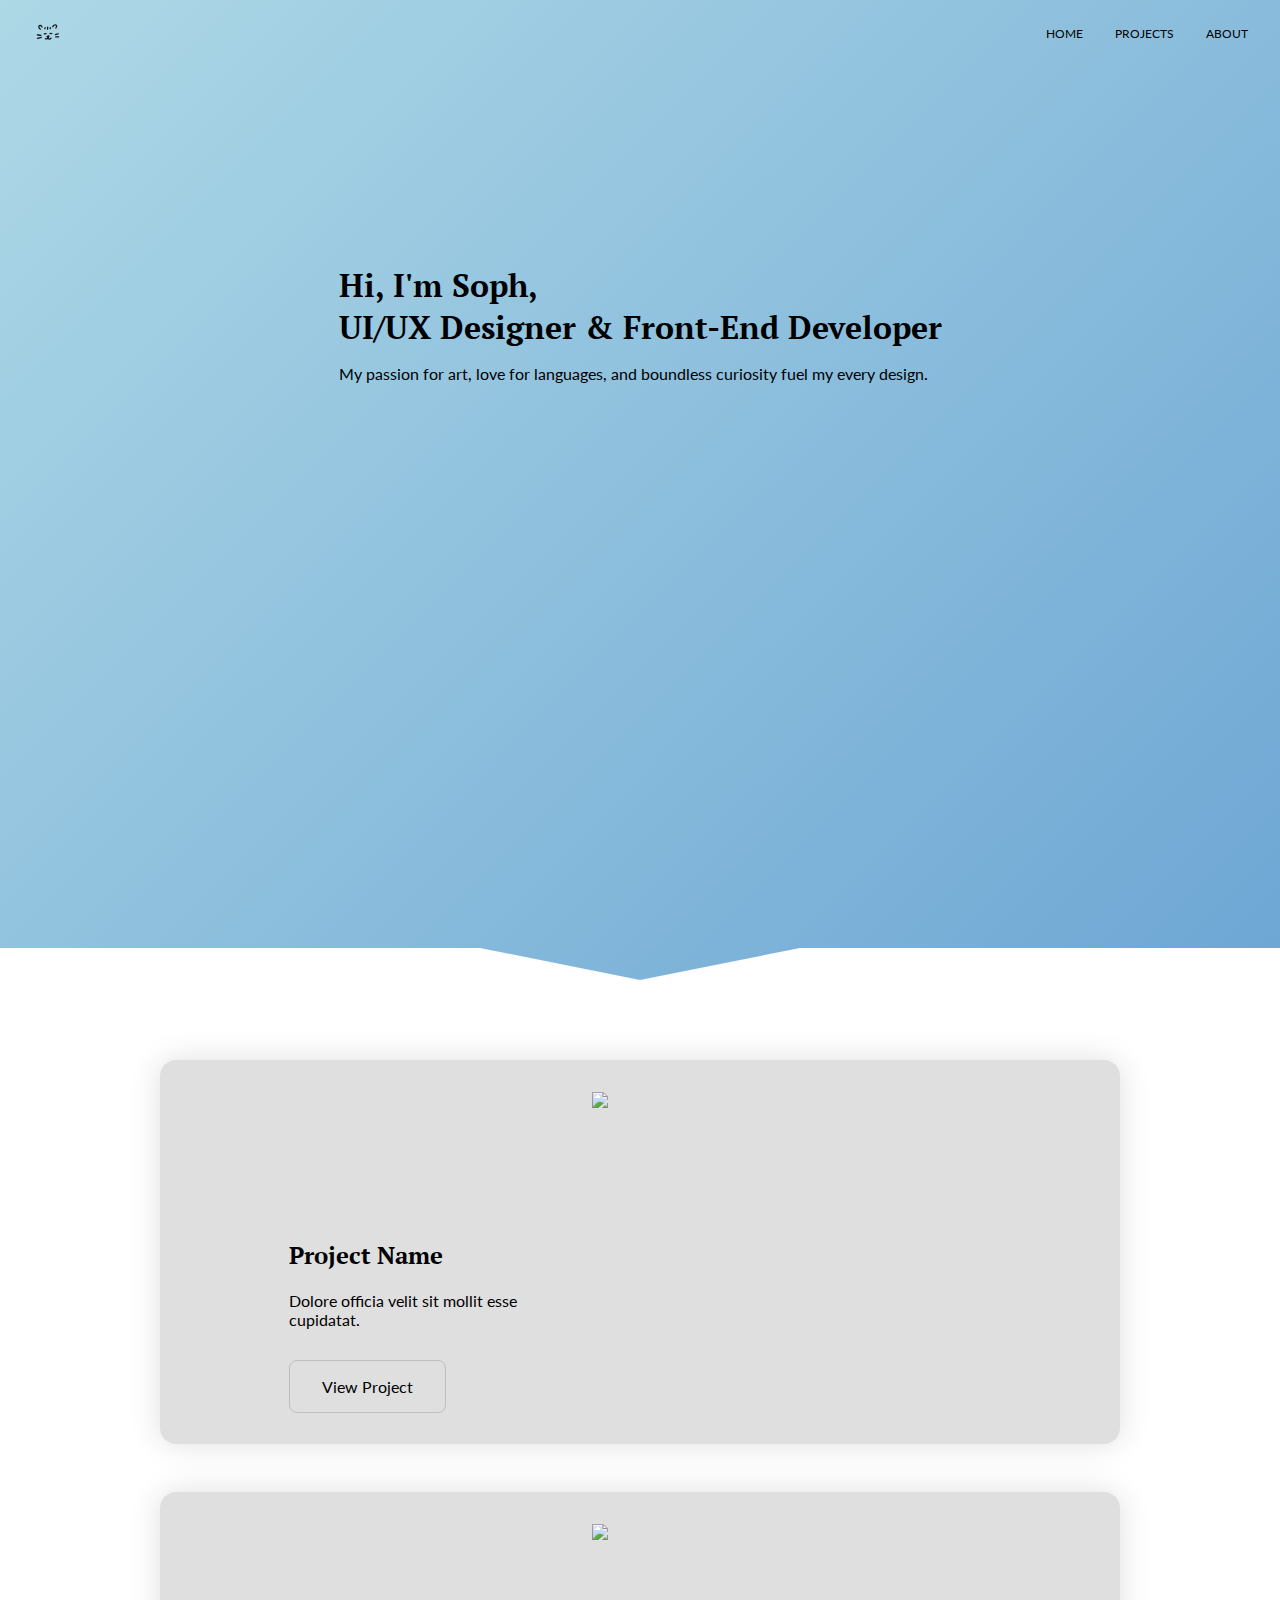
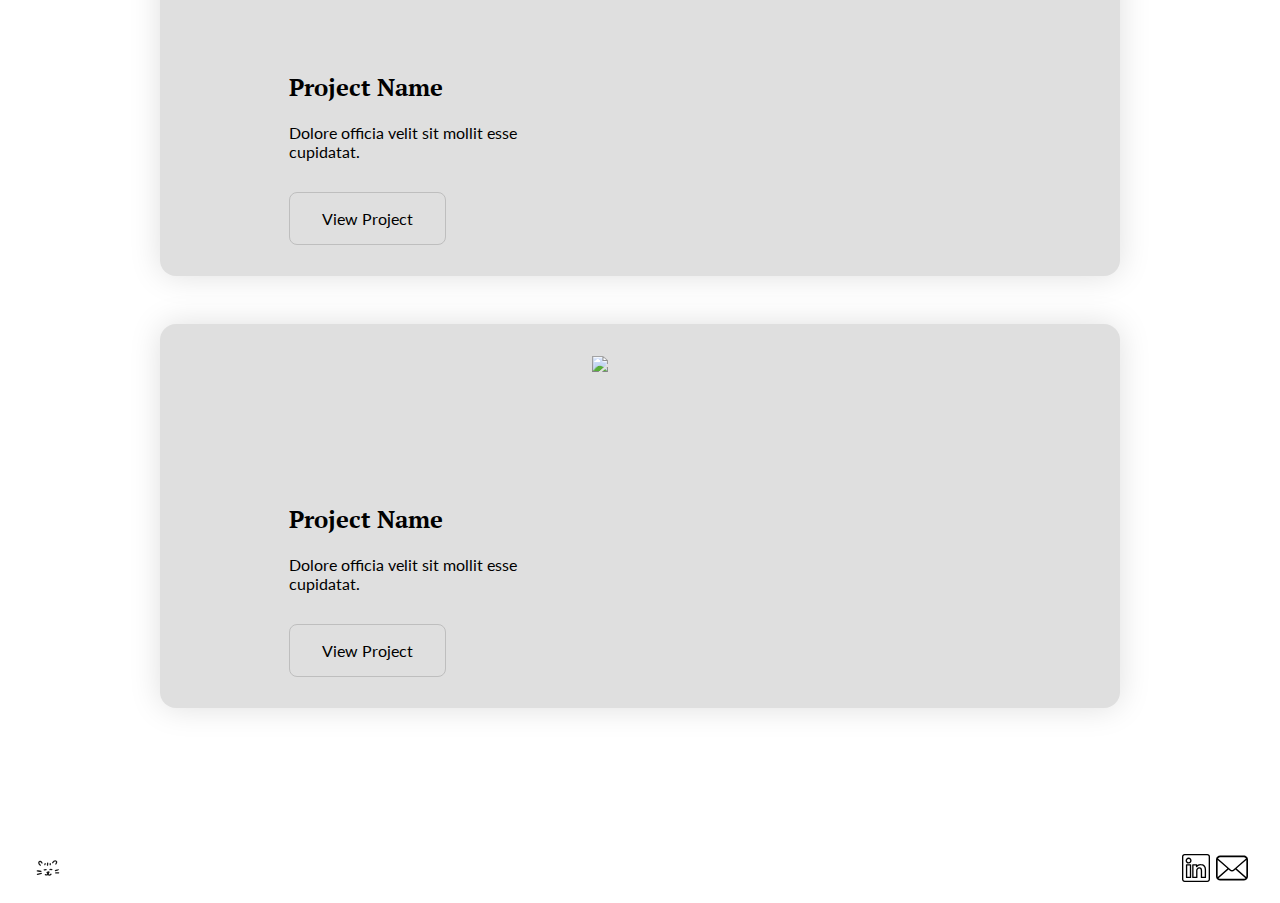
==== index.html @ 736d221d "added animated hero to home page, style changes" ====
<!DOCTYPE html>
<html>
  <head>
    <meta charset="utf-8">
    <meta http-equiv="X-UA-Compatible" content="IE=edge">
    <title>Soph Ho - UI/UX Designer | Front-End Developer</title>
    <meta name="description" content="">
    <meta name="viewport" content="width=device-width, initial-scale=1">
    <link rel="stylesheet" href="./style.css">
    <link
      rel="preload"
      href="https://source.unsplash.com/random/500x500"
      as="image"
      media="(max-width: 600px)" />
    <script src="script.js" async defer></script>

  </head>
  <body>
    <div id="hero">
      <div class="cloud-container">
        <img class='cloud big wave-1 top' src="images/cloud1.svg" />
        <img class='cloud med wave-1 center' src="images/cloud2.svg" />
        <img class='cloud small wave-1 bottom slow' src="images/cloud3.svg" />
        <img class='cloud small wave-1 b-bottom fast' src="images/cloud3.svg" />

        <img class='cloud med wave-2 bottom' src="images/cloud2.svg" />

        <img class='cloud med wave-3 center' src="images/cloud1.svg" />
        <img class='cloud small wave-3 center fast' src="images/cloud2.svg" />
        <img class='cloud big wave-3 center' src="images/cloud2.svg" />
        <img class='cloud med wave-3 b-bottom' src="images/cloud2.svg" />

        <img class='cloud small wave-4 bottom' src="images/cloud3.svg" />
        <img class='cloud big wave-4 center fast' src="images/cloud1.svg" />
        <img class='cloud med wave-4 bottom' src="images/cloud2.svg" />

        <img class='cloud small wave-5 center' src="images/cloud2.svg" />
        <img class='cloud med wave-5 bottom slow' src="images/cloud3.svg" />

        <img class='cloud med wave-6 center' src="images/cloud2.svg" />
        <img class='cloud small wave-6 bottom' src="images/cloud3.svg" />
        <img class='cloud small wave-6 b-bottom slow' src="images/cloud3.svg" />

        <img class='cloud med wave-7 bottom' src="images/cloud2.svg" />
      </div>
      

      <nav class="nav-bar home-page">
        <a href="index.html">
          <img class="icon" src="images/cat-satisfied-svgrepo-com.svg"/>
        </a>
        <div>
          <a href="index.html">Home</a>
          <a href="projects.html">Projects</a>
          <a href="about.html">About</a>
        </div>
      </nav>
      
      <div class="container">
        <div class="introduction slide-in-blurred-top">
          <h1>Hi, I'm Soph,<br/>UI/UX Designer & Front-End Developer</h1>
          <p>My passion for art, love for languages, and boundless curiosity fuel my every design.</p>
        </div>
      </div>
     
    </div>

    <div class="content">
      <div class="project-section">
        <div class="project-card tilt-in-top-1">
          <div class="content">
            <div class="description">
              <h2>Project Name</h2>
              <p>Dolore officia velit sit mollit esse cupidatat.</p>
              <a href="projects/project-template.html">View Project</a>
            </div>
            <div>
              <div class="image-container">
                <img src="https://source.unsplash.com/random/500x300">
              </div>
            </div>
          </div> 
        </div>

        <div class="project-card tilt-in-top-1">
          <div class="content">
            <div class="description">
              <h2>Project Name</h2>
              <p>Dolore officia velit sit mollit esse cupidatat.</p>
              <a href="projects/project-template.html">View Project</a>
            </div>
            <div>
              <div class="image-container">
                <img src="https://source.unsplash.com/random/500x300">
              </div>
            </div>
          </div> 
        </div>

        <div class="project-card tilt-in-top-1">
          <div class="content">
            <div class="description">
              <h2>Project Name</h2>
              <p>Dolore officia velit sit mollit esse cupidatat.</p>
              <a href="projects/project-template.html">View Project</a>
            </div>
            <div>
              <div class="image-container">
                <img src="https://source.unsplash.com/random/500x300">
              </div>
            </div>
          </div> 
        </div>
        
      </div>  
    </div>

    <footer>
      <a href="#">
        <img class="icon" src="images/cat-satisfied-svgrepo-com.svg"/>
      </a>
      <div>
        <a href="#">
          <img src="images/linkedin-outline-svgrepo-com.svg"/>
        </a>
        <a href="#">
          <img src="images/email-9-svgrepo-com.svg"/>
        </a>   
      </div>
    </footer>
    
  </body>
</html>
---- style.css ----
/* import */
@import url('https://fonts.googleapis.com/css2?family=Lato:ital,wght@0,300;0,400;0,700;1,300;1,400;1,700&family=PT+Serif:wght@700&display=swap');

/* general page style */
:root {
  --test-card-color: #dfdfdf;
  --test-button-color: #cecece;
  --test-button-hover-color: #bebebe;
  overflow-x: hidden;
}

* {
  box-sizing: border-box;
  font-family: 'Lato', sans-serif;
}

body {
  padding: 0rem;
  margin: 0rem;
}

h1, h2, h3 {
  font-family: 'PT Serif', serif;
}

.nav-bar, footer {
  display: flex;
  justify-content: space-between;
  padding: 1rem 2rem;
  width: 100%;
}

.nav-bar a {
  text-decoration: none;
  color: black;
  transition: all ease-out 250ms;
  font-size: 0.75rem;
  text-transform: uppercase;
  align-items: center;
  position: relative;
}

.nav-bar > div > a::before, .nav-bar > div > a::after {
  position: absolute;
  content: "";
  width: 0%;
  height: 0%;
  transition: 0.3s ease;
}

.nav-bar > div > a::before {
  top: -0.5rem;
  left: -0.5rem;
  border-top: 1px solid transparent;
  border-left: 1px solid transparent;
}

.nav-bar > div > a::after {
  right: -0.5rem;
  bottom: -0.5rem;
  border-bottom: 1px solid transparent;
  border-right: 1px solid transparent;
}

.nav-bar > div > a:hover::before, .nav-bar > div > a:hover::after {
  width: 0.5rem;
  height: 0.5rem;
  border-color: #000;
}

.nav-bar > div {
  display: flex;
  gap: 2rem;
  align-items: center;
}

.icon {
  height: 2rem;
  width: 2rem;
}

footer img {
  max-width: 2rem;
  max-height: 2rem;
}

footer a {
  text-decoration: none;
}

.content {
  max-width: 64rem;
  margin: auto;
  padding: 2rem;
  position: relative;
}

button {
  background-image: linear-gradient(to right, black, white, black, white);
  background-size: 400% 100%;
  font-size: 2rem;
  cursor: pointer;
  transition: all 500ms;
  border-radius: 0.5rem;
  border: none;
  padding: 1rem 2rem;
  color: black;
  transition: 0.3s;
  position: relative;
  z-index: 1;
  color: white;
}

button:hover {
  background-position: right;
}

/* home page style */
.introduction {
  /* align-self: flex-end; */
  margin: 6rem 4rem;
}

.introduction h1 {
  margin-bottom: 0rem;
  font-size: 2rem;
}

.introduction p {
  margin-bottom: 3rem;
}

#hero {
  background: linear-gradient(-45deg, lightblue, rgb(105, 163, 211), lightblue);
  background-size: 300% 100%;
  height: calc(100vh + 5rem);
  width: 100vw;
  animation-duration: 15s;
  animation-name: sky-anim;
  animation-timing-function: ease;
  animation-iteration-count: infinite;
  clip-path: polygon(0 0, 100% 0, 100% calc(100vh + 3rem), calc(50vw + 10rem) calc(100vh + 3rem), 50vw 100%, calc(50vw - 10rem) calc(100vh + 3rem), 0 calc(100vh + 3rem));
  box-shadow: 0rem 0rem 2rem rgba(0, 0, 0, 0.3);
  overflow: clip;
  display: flex;
  gap: 3rem;
  flex-direction: column;
  flex-grow: 0;
  max-width:100%;
}

@keyframes sky-anim {
  0% {
		background-position: 0% 50%;
	}
	50% {
		background-position: 100% 50%;
	}
	100% {
		background-position: 0% 50%;
	}
}

.cloud {
  z-index: -1;
  animation-name: cloud-anim;
  position: absolute;
  animation-duration: 16s;
  animation-timing-function: linear;
  animation-fill-mode: forwards;
  animation-iteration-count: infinite;
  left: 100%;
  filter: opacity(0.75);
}

.cloud.small {
  height: 0.5rem;
  width: 5rem;
}
.cloud.big {
  height: 6rem;
  width: 12rem;
}
.cloud.med {
  height: 4rem;
  width: 4rem;
}
.cloud.wave-1 {
  animation-delay: 0ms;
}
.cloud.wave-2 {
  animation-delay: 30ms;
}
.cloud.wave-3 {
  animation-delay: 500ms;
}
.cloud.wave-4 {
  animation-delay: 3s;
}
.cloud.wave-5 {
  animation-delay: 4s;
}
.cloud.wave-6 {
  animation-delay: 12s;
}
.cloud.wave-7 {
  animation-delay: 14s;
}
.cloud.top {
  top: calc(50vh - 4rem);
}
.cloud.center {
  top: calc(50vh - 3rem);
}
.cloud.bottom {
  bottom: 75vh;
}
.cloud.b-bottom {
  bottom: 30vh;
}
.cloud.fast {
  animation-duration: 12s;
}
.cloud.slow {
  animation-duration: 20s;
  filter: opacity(0.5);
}

@keyframes cloud-anim {
  100% {
    left: -100%;
  }
}

.cloud-container {
  width: 100vw;
  overflow: clip;
  position: absolute;
  top: 0rem; 
  left: 0rem;
  height: 100%;
}

#hero .container {
  display: flex;
  margin: 2rem auto;
  max-width: 56rem;
}

.plane {
  animation-duration: 0.5s;
  animation-name: plane-anim;
  animation-direction: reverse;
  animation-fill-mode: backwards;
  animation-timing-function: ease;
  transform: scale(1);
  opacity: 1;
}

@keyframes plane-anim {
  0% {
    transform: scale(1);
    opacity: 1;
  }
  1% {
    transform: scale(1);
    opacity: 1;
  }
  10% {
    transform: translateY(3rem) scale(0.5);
  }
  100% {
    left: 0rem; 
    top: 0rem;
    transform: scale(0);
    opacity: 1;
  }
}

.content.home-page {
  position: relative; 
  display: block;
  top: 100vh;
}

@media screen and (max-width: 20rem) {
  .introduction {
    margin: 3rem 1rem;
  }
  .nav-bar, footer {
    margin: 0rem 1rem;
  }
}

/* projects page style */
.project-section, .art-section {
  margin: 3rem 0rem 6rem 0rem;
}

/* .project-section.home-page {
  position: relative;
  top: 100vh;
} */

.project-card {
  border-radius: 1rem;
  background-color: var(--test-card-color);
  display: flex;
  margin-bottom: 3rem;
  box-shadow: 0rem 0rem 2rem var(--test-card-color);
  z-index: 1;
  position: relative;
}

.project-card:hover {
  box-shadow: 0px 0px 2rem rgba(0, 0, 0, 0.3);
  margin: 0rem -1rem 3rem -1rem;
  transition: all 0.3s ease-in-out;
  background-color: #e5e5e5;
}

.project-card:hover > .content {
  padding: 2rem 2rem 0rem 2rem;
  transition: all 0.3s ease-in-out;
}

.project-card > .content {
  display: inline-flex;
  justify-content: space-between;
  flex-wrap: wrap;
  padding: 2rem 3rem 0rem 3rem;
  max-width: 50rem;
  margin: auto;
  align-items: flex-end;
  align-self: center;
}

.project-card::before, .project-card::after {
  content: "";
  position: absolute;
  width: 0rem;
  height: 0rem;
  z-index: 1;
  transition: 0.5s ease;
}

.project-card::before {
  border-left: 1px solid transparent;
  border-top: 1px solid transparent;
  top: 1rem;
  left: 1rem;
}

.project-card::after {
  border-right: 1px solid transparent;
  border-bottom: 1px solid transparent;
  right: 1rem;
  bottom: 1rem;
}

.project-card:hover::before, .project-card:hover::after {
  width: 3rem;
  height: 3rem;
  border-color: white;
}

@media screen and (max-width: 60rem) {
  .project-card > .content {
    flex-direction: column-reverse;
    align-items: flex-start;
  }

  .project-card:hover > .content {
    padding: 2rem 2rem 0rem 2rem;
    transition: all 0.3s ease-in-out;
  }

  .project-card .image-container {
    width: 100%;
    max-width: none;
  }
}

.project-card .description {
  margin-bottom: 3rem;
  width: 40%;
  min-width: 10rem;
}

.project-card p {
  margin-bottom: 3rem;
}

.project-card a {
  cursor: pointer;
  transition: all 250ms ease-out;
  border-radius: 0.5rem;
  border: 1px solid var(--test-button-hover-color);
  padding: 1rem 2rem;
  text-decoration: none;
  color: black;
  transition: 0.3s;
  position: relative;
  z-index: 1;
}

.project-card a::after {
  content: "";
  width: 0;
  height: 100%;
  background-color: var(--test-button-hover-color);
  border-radius: 0.25rem;
  position: absolute;
  top: 0rem;
  left: 0rem;
  z-index: -1;
  transition: 0.3s;
}

.project-card a:hover::after {
  width: 100%;
}

.project-card .image-container {
  height: 22rem;
  display: flex;
  flex: 0 auto;
  width: 25rem;
}

.project-card img {
  object-fit: cover;
  max-width: 100%;
}

.art-section > .content {
  display: flex;
  padding: 0rem;
  flex-wrap: wrap;
  gap: 1rem;

}

.art-container {
  display: flex;
  max-width: 25rem;
  box-shadow: 0rem 0rem 0.5rem rgba(0, 0, 0, 0.3);
  cursor: pointer;
}

.art-container:hover {
  filter: opacity(0.75); 
  transition: all 0.3s ease-in-out;
}

.art-container img {
  object-fit: cover;
  width: 100%;
}

/* about page style */
.profile {
  display: flex;
  flex-wrap: wrap;
  margin-bottom: 4rem;
  justify-content: space-between;
}

.profile > .description {
  max-width: 32rem;
  min-width: 18rem;
  margin-bottom: 3rem;
  margin-right: 1rem;
  flex: 1 1 6rem;
}

.profile .image-container {
  display: flex;
  max-width: 25rem;
  width: 18rem;
  height: 25rem;
  background: var(--test-button-color);
}

.profile img {
  width: 100%;
  object-fit: cover;
}

.technical {
  display: grid;
  grid-template-columns: repeat(3, 1fr);
  padding: 0rem;
  width: 100%;
  grid-gap: 2rem;
}

.personal-background {
  margin-bottom: 4rem;
  display: grid;
  grid-auto-flow: column;
  width: 100%;
  place-content: center;
  height: max-content;
  min-height: 3rem;
}

.personal-background .container {
  filter: drop-shadow(0 0 1rem rgba(0, 0, 0, 0.2));
  gap: 1rem;
  display: flex;
  height: 100%;
}

.personal-background .arrow {
  background: var(--test-button-color);
  padding: 1rem 2rem;
  clip-path: polygon(0 0, calc(100% - 1rem) 0, 100% 50%, calc(100% - 1rem) 100%, 0 100%);
  margin: auto;
  flex-grow: 1;
  height: 100%;
  display: flex;
  align-items: center;
  gap: 0.5rem;
}

.technical > * {
  border-radius: 1rem;
  border: 1px solid var(--test-card-color);
  padding: 2rem;
}

.technical ul {
  list-style-type: none;
  padding: 0rem;
}

@media screen and (max-width: 52rem) {
  .profile .image-container {
    margin: auto;
    width: 32rem;
  }

  .technical {
    grid-template-columns: repeat(2, 1fr);
  }

  .personal-background .arrow {
    padding: 0.5rem 1rem;
  }
}



/* project detail page style */
.project-block {
  border-radius: 0.5rem;
  background-color: var(--test-card-color);
  display: flex;
  margin: 2rem -2rem 3rem -2rem;
  box-shadow: 0rem 0rem 2rem var(--test-card-color);
  justify-content: center;
}

.project-summary {
  display: flex;
  flex-wrap: wrap;
  flex-direction: row;
  justify-content: space-between;
}

.project-summary > p {
  max-width: 32rem;
  min-width: 12rem;
}

.project-summary > div {
  max-width: 18rem;
}

/* animations */
/* ----------------------------------------------
 * Generated by Animista on 2023-1-16 1:18:41
 * Licensed under FreeBSD License.
 * See http://animista.net/license for more info. 
 * w: http://animista.net, t: @cssanimista
 * ---------------------------------------------- */

/**
 * ----------------------------------------
 * animation tilt-in-top-1
 * ----------------------------------------
 */
 .tilt-in-top-1 {
	-webkit-animation: tilt-in-top-1 0.6s cubic-bezier(0.250, 0.460, 0.450, 0.940) both;
	        animation: tilt-in-top-1 0.6s cubic-bezier(0.250, 0.460, 0.450, 0.940) both;
}
 @-webkit-keyframes tilt-in-top-1 {
  0% {
    -webkit-transform: rotateY(30deg) translateY(-300px) skewY(-30deg);
            transform: rotateY(30deg) translateY(-300px) skewY(-30deg);
    opacity: 0;
  }
  100% {
    -webkit-transform: rotateY(0deg) translateY(0) skewY(0deg);
            transform: rotateY(0deg) translateY(0) skewY(0deg);
    opacity: 1;
  }
}
@keyframes tilt-in-top-1 {
  0% {
    -webkit-transform: rotateY(30deg) translateY(-300px) skewY(-30deg);
            transform: rotateY(30deg) translateY(-300px) skewY(-30deg);
    opacity: 0;
  }
  100% {
    -webkit-transform: rotateY(0deg) translateY(0) skewY(0deg);
            transform: rotateY(0deg) translateY(0) skewY(0deg);
    opacity: 1;
  }
}

.tilt-in-top-1:nth-child(1) {
  animation-delay: 500ms;
}
.tilt-in-top-1:nth-child(2) {
  animation-delay: 1000ms;
}
.tilt-in-top-1:nth-child(3) {
  animation-delay: 1500ms;
}

.technical .tilt-in-top-1:nth-child(1) {
  animation-delay: 1s;
}

.technical .tilt-in-top-1:nth-child(2) {
  animation-delay: 1.5s;
}
.technical .tilt-in-top-1:nth-child(3) {
  animation-delay: 2s;
}

.tilt-in-top-1.project-block {
  animation-delay: 1s;
}
.tilt-in-top-1.project-summary {
  animation-delay: 1.5s;
}
.tilt-in-top-1:nth-child(3).project-section {
  animation-delay: 2.0s;
}
.tilt-in-top-1:nth-child(4).project-section {
  animation-delay: 2.5s;
}
.tilt-in-top-1:nth-child(5).project-section {
  animation-delay: 3.0s;
}
.tilt-in-top-1:nth-child(6).project-section {
  animation-delay: 3.5s;
}
.tilt-in-top-1:nth-child(7).project-section {
  animation-delay: 4.0s;
}
.tilt-in-top-1:nth-child(8).project-section {
  animation-delay: 4.5s;
}

/* ----------------------------------------------
 * Generated by Animista on 2023-1-16 1:31:8
 * Licensed under FreeBSD License.
 * See http://animista.net/license for more info. 
 * w: http://animista.net, t: @cssanimista
 * ---------------------------------------------- */

/**
 * ----------------------------------------
 * animation flip-in-hor-bottom
 * ----------------------------------------
 */ 
 
 .flip-in-hor-bottom {
	-webkit-animation: flip-in-hor-bottom 0.5s cubic-bezier(0.250, 0.460, 0.450, 0.940) both;
	        animation: flip-in-hor-bottom 0.5s cubic-bezier(0.250, 0.460, 0.450, 0.940) both;
}

 @-webkit-keyframes flip-in-hor-bottom {
  0% {
    -webkit-transform: rotateX(80deg);
            transform: rotateX(80deg);
    opacity: 0;
  }
  100% {
    -webkit-transform: rotateX(0);
            transform: rotateX(0);
    opacity: 1;
  }
}
@keyframes flip-in-hor-bottom {
  0% {
    -webkit-transform: rotateX(80deg);
            transform: rotateX(80deg);
    opacity: 0;
  }
  100% {
    -webkit-transform: rotateX(0);
            transform: rotateX(0);
    opacity: 1;
  }
}
.flip-in-hor-bottom:nth-child(1) {
  animation-delay: 0ms;
}
.flip-in-hor-bottom:nth-child(2) {
  animation-delay: 500ms;
}
.flip-in-hor-bottom:nth-child(3) {
  animation-delay: 1000ms;
}
.flip-in-hor-bottom:nth-child(4) {
  animation-delay: 1500ms;
}
.flip-in-hor-bottom:nth-child(5) {
  animation-delay: 2000ms;
}
.flip-in-hor-bottom:nth-child(6) {
  animation-delay: 2500ms;
}
.flip-in-hor-bottom:nth-child(7) {
  animation-delay: 3000ms;
}
.flip-in-hor-bottom:nth-child(8) {
  animation-delay: 3500ms;
}
.flip-in-hor-bottom:nth-child(9) {
  animation-delay: 4000ms;
}

/* ----------------------------------------------
 * Generated by Animista on 2023-1-16 22:54:24
 * Licensed under FreeBSD License.
 * See http://animista.net/license for more info. 
 * w: http://animista.net, t: @cssanimista
 * ---------------------------------------------- */

/**
 * ----------------------------------------
 * animation slide-in-blurred-top
 * ----------------------------------------
 */
 .slide-in-blurred-top {
	-webkit-animation: slide-in-blurred-top 0.6s cubic-bezier(0.230, 1.000, 0.320, 1.000) both;
	        animation: slide-in-blurred-top 0.6s cubic-bezier(0.230, 1.000, 0.320, 1.000) both;
}
 @-webkit-keyframes slide-in-blurred-top {
  0% {
    -webkit-transform: translateY(-1000px) scaleY(2.5) scaleX(0.2);
            transform: translateY(-1000px) scaleY(2.5) scaleX(0.2);
    -webkit-transform-origin: 50% 0%;
            transform-origin: 50% 0%;
    -webkit-filter: blur(40px);
            filter: blur(40px);
    opacity: 0;
  }
  100% {
    -webkit-transform: translateY(0) scaleY(1) scaleX(1);
            transform: translateY(0) scaleY(1) scaleX(1);
    -webkit-transform-origin: 50% 50%;
            transform-origin: 50% 50%;
    -webkit-filter: blur(0);
            filter: blur(0);
    opacity: 1;
  }
}
@keyframes slide-in-blurred-top {
  0% {
    -webkit-transform: translateY(-1000px) scaleY(2.5) scaleX(0.2);
            transform: translateY(-1000px) scaleY(2.5) scaleX(0.2);
    -webkit-transform-origin: 50% 0%;
            transform-origin: 50% 0%;
    -webkit-filter: blur(40px);
            filter: blur(40px);
    opacity: 0;
  }
  100% {
    -webkit-transform: translateY(0) scaleY(1) scaleX(1);
            transform: translateY(0) scaleY(1) scaleX(1);
    -webkit-transform-origin: 50% 50%;
            transform-origin: 50% 50%;
    -webkit-filter: blur(0);
            filter: blur(0);
    opacity: 1;
  }
}

.slide-in-blurred-top:nth-child(1) {
  animation-delay: 0s;
}

.slide-in-blurred-top:nth-child(2) {
  animation-delay: 0.5s;
}
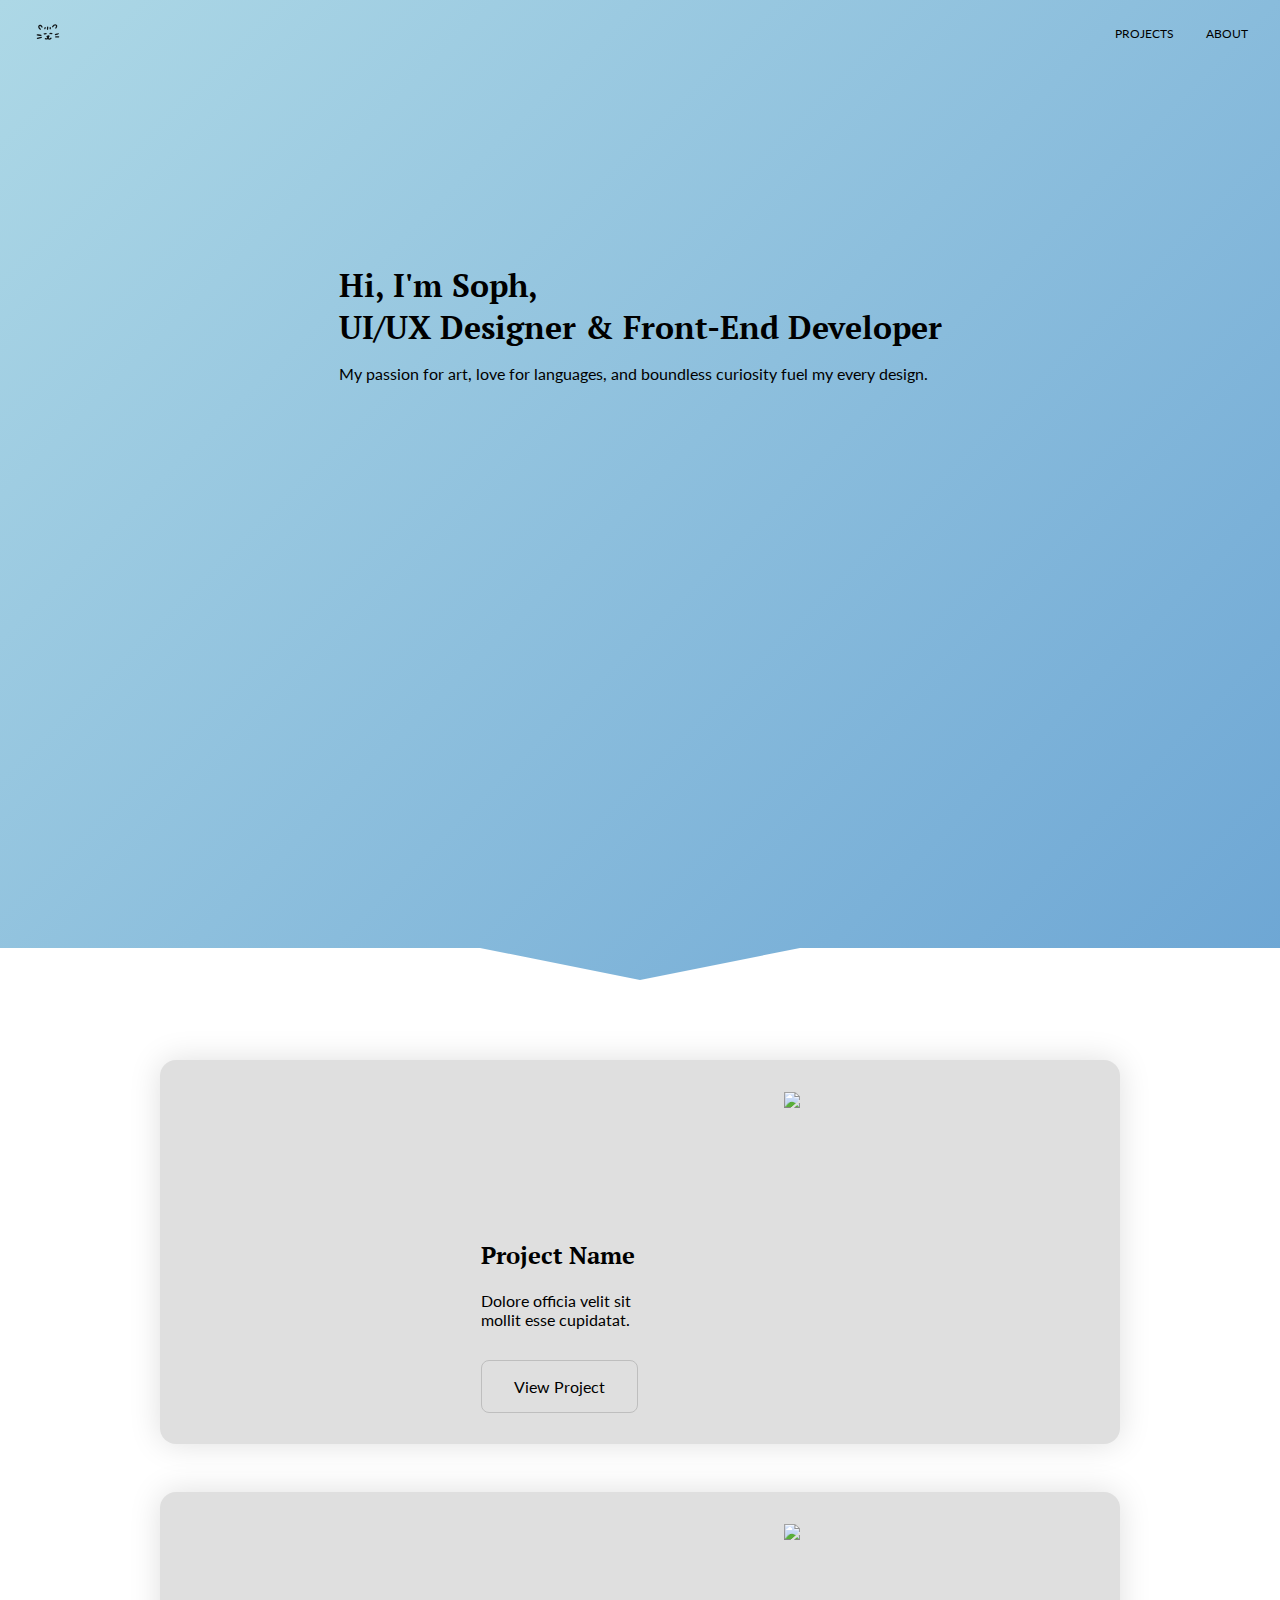
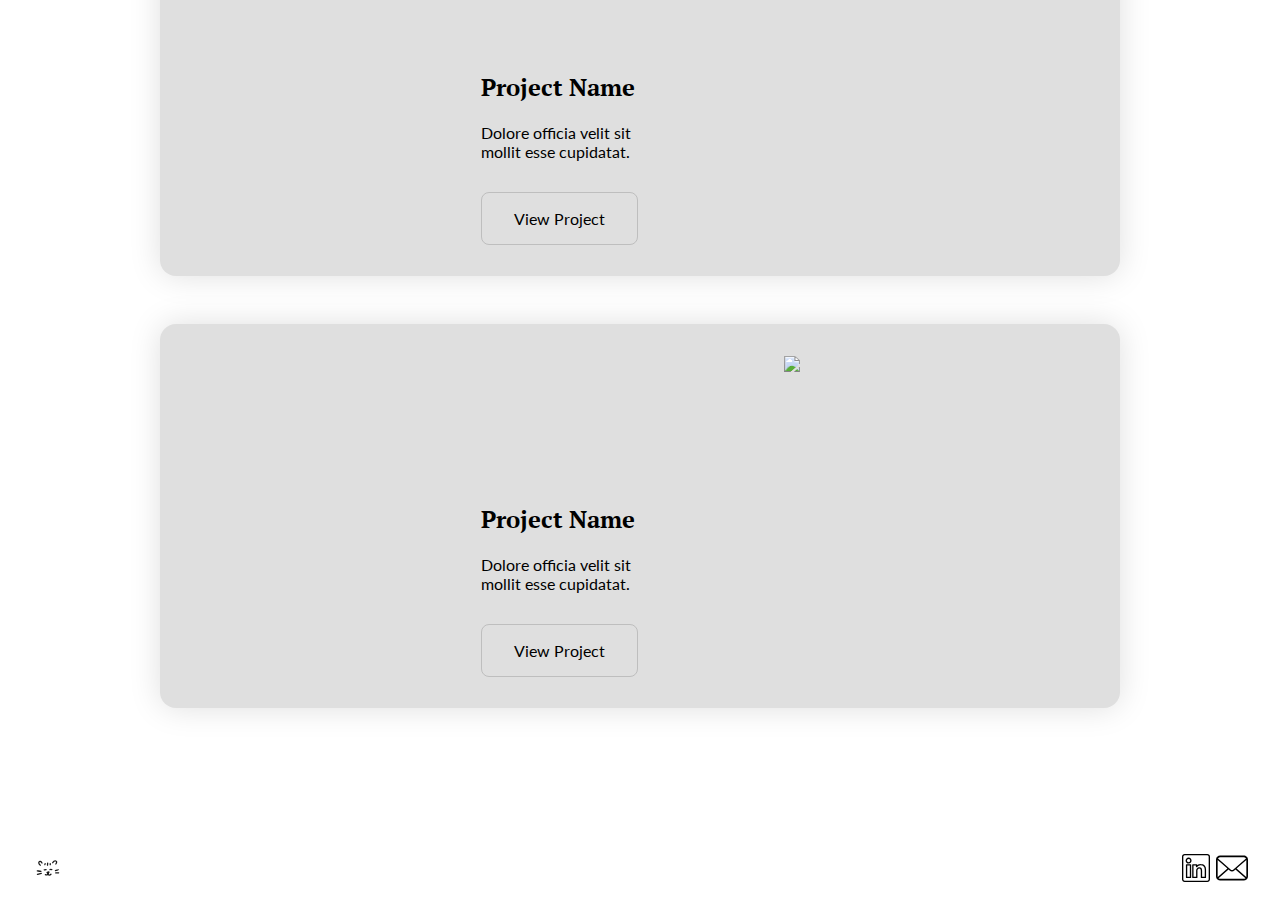
==== commit 222e065b: "fixed responsive layouting style" ====
--- a/index.html
+++ b/index.html
@@ -17,7 +17,7 @@
   </head>
   <body>
     <div id="hero">
-      <div class="cloud-container">
+      <div class="cloud-container" aria-hidden="true">
         <img class='cloud big wave-1 top' src="images/cloud1.svg" />
         <img class='cloud med wave-1 center' src="images/cloud2.svg" />
         <img class='cloud small wave-1 bottom slow' src="images/cloud3.svg" />
@@ -46,11 +46,10 @@
       
 
       <nav class="nav-bar home-page">
-        <a href="index.html">
+        <a href="index.html" aria-label="home">
           <img class="icon" src="images/cat-satisfied-svgrepo-com.svg"/>
         </a>
         <div>
-          <a href="index.html">Home</a>
           <a href="projects.html">Projects</a>
           <a href="about.html">About</a>
         </div>
--- a/style.css
+++ b/style.css
@@ -12,6 +12,10 @@
 * {
   box-sizing: border-box;
   font-family: 'Lato', sans-serif;
+}
+
+br {
+  margin-bottom: 1rem;
 }
 
 body {
@@ -297,11 +301,6 @@
   margin: 3rem 0rem 6rem 0rem;
 }
 
-/* .project-section.home-page {
-  position: relative;
-  top: 100vh;
-} */
-
 .project-card {
   border-radius: 1rem;
   background-color: var(--test-card-color);
@@ -367,7 +366,8 @@
 @media screen and (max-width: 60rem) {
   .project-card > .content {
     flex-direction: column-reverse;
-    align-items: flex-start;
+    align-items: center;
+    justify-content: center;
   }
 
   .project-card:hover > .content {
@@ -375,9 +375,18 @@
     transition: all 0.3s ease-in-out;
   }
 
+  .art-container {
+    width: 30rem;
+  }
+}
+
+@media screen and (max-width: 576px) {
   .project-card .image-container {
     width: 100%;
-    max-width: none;
+  }
+
+  .art-container {
+    width: 40rem;
   }
 }
 
@@ -424,8 +433,8 @@
 .project-card .image-container {
   height: 22rem;
   display: flex;
-  flex: 0 auto;
-  width: 25rem;
+  flex: 1 0 auto;
+  max-width: 25rem;
 }
 
 .project-card img {
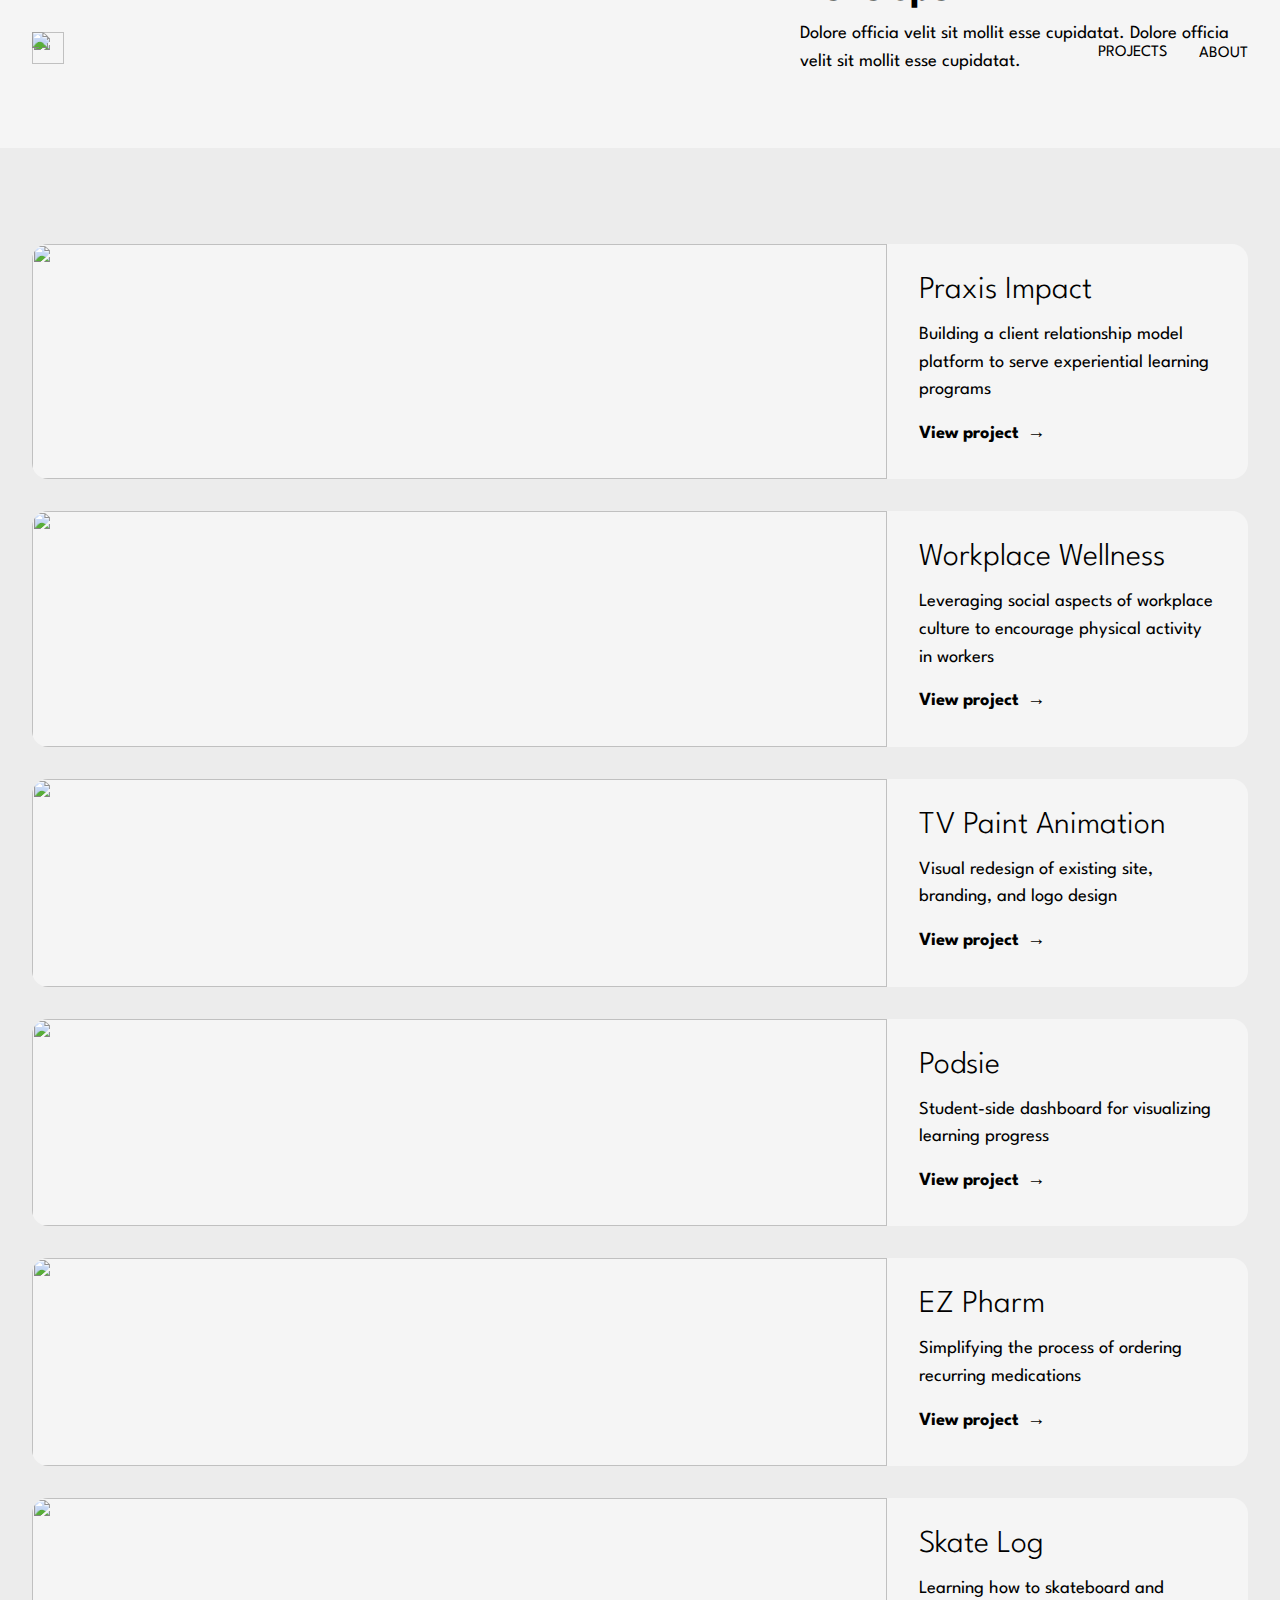
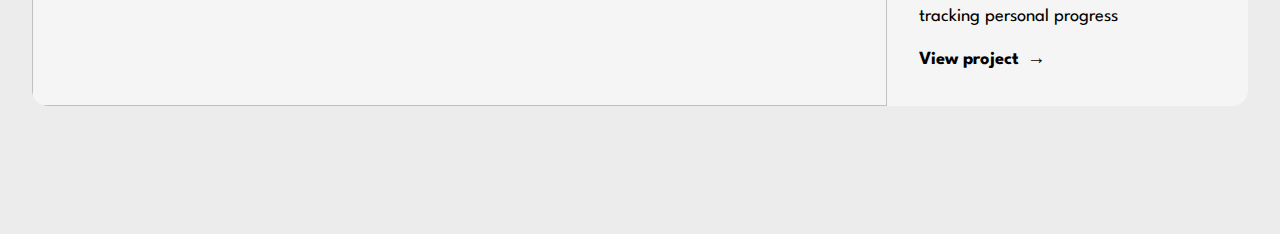
==== commit ee2e8f14: "added text and images" ====
--- a/index.html
+++ b/index.html
@@ -3,130 +3,134 @@
   <head>
     <meta charset="utf-8">
     <meta http-equiv="X-UA-Compatible" content="IE=edge">
-    <title>Soph Ho - UI/UX Designer | Front-End Developer</title>
+    <title>Soph Ho - UI/UX Designer | Web Developer</title>
+    <link rel="icon" type="image/x-icon" href="https://www.dropbox.com/scl/fi/rzojynqsuru2jlw5bikwn/24_064.ico?rlkey=2wdbm8jp5hzt16pq4ijm5dlv7&raw=1">
     <meta name="description" content="">
     <meta name="viewport" content="width=device-width, initial-scale=1">
     <link rel="stylesheet" href="./style.css">
-    <link
-      rel="preload"
-      href="https://source.unsplash.com/random/500x500"
-      as="image"
-      media="(max-width: 600px)" />
     <script src="script.js" async defer></script>
 
   </head>
   <body>
     <div id="hero">
-      <div class="cloud-container" aria-hidden="true">
-        <img class='cloud big wave-1 top' src="images/cloud1.svg" />
-        <img class='cloud med wave-1 center' src="images/cloud2.svg" />
-        <img class='cloud small wave-1 bottom slow' src="images/cloud3.svg" />
-        <img class='cloud small wave-1 b-bottom fast' src="images/cloud3.svg" />
 
-        <img class='cloud med wave-2 bottom' src="images/cloud2.svg" />
+      <nav class="nav-bar">
+        <a class="icon" href="index.html" aria-label="home">
+          <img loading="lazy" src="https://www.dropbox.com/scl/fi/sg99tulb1ai70t51s0n0p/large-logo.png?rlkey=ev0w8pi3jz6jrqf0fvmoc1xca&raw=1"/>
+        </a>
+        <ul class="primary-navigation" data-visible="false">
+          <li>
+            <div class="nav-dropdown">
+              <div class="nav-dropdown-hover-item">Projects</div>
+              <div class="nav-dropdown-content">
+                <a href="projects/praxis-impact.html">Praxis Impact</a>
+                <a href="projects/workplace-wellness.html">Workplace Wellness</a>
+                <a href="projects/tv-paint-animation.html">TV Paint Animation</a>
+                <a href="projects/podsie.html">Podsie</a>
+                <a href="projects/ez-pharm.html">EZ Pharm</a>
+                <a href="projects/skate-log.html">Skate Log</a>
+              </div>
+            </div>
+          </li>
+          <li>
+            <a href="about.html">About</a>
+          </li>
+        </ul>
+        <button class="nav-toggle" aria-controls="primary-navigation" aria-roledescription="menu" aria-expanded="false">
+          <div></div>
+          <div></div>
+          <div></div>
+        </button>
+      </nav>
 
-        <img class='cloud med wave-3 center' src="images/cloud1.svg" />
-        <img class='cloud small wave-3 center fast' src="images/cloud2.svg" />
-        <img class='cloud big wave-3 center' src="images/cloud2.svg" />
-        <img class='cloud med wave-3 b-bottom' src="images/cloud2.svg" />
+      <div class="hero-image container">
+        <picture>
+          <source media="(max-width: 800px)" srcset="https://www.dropbox.com/scl/fi/ksu58ddve71jgmw5vxa6q/boba.png?rlkey=41om3l2offh2xij4hxvczahd4&raw=1">
+          <img src="https://www.dropbox.com/scl/fi/9qls2ddd2beuwhqu9qh7j/portfolio-hero.png?rlkey=veubk4pwiv30dkte6cn3j1xgr&raw=1">
+        </picture>
+      </div>
 
-        <img class='cloud small wave-4 bottom' src="images/cloud3.svg" />
-        <img class='cloud big wave-4 center fast' src="images/cloud1.svg" />
-        <img class='cloud med wave-4 bottom' src="images/cloud2.svg" />
 
-        <img class='cloud small wave-5 center' src="images/cloud2.svg" />
-        <img class='cloud med wave-5 bottom slow' src="images/cloud3.svg" />
 
-        <img class='cloud med wave-6 center' src="images/cloud2.svg" />
-        <img class='cloud small wave-6 bottom' src="images/cloud3.svg" />
-        <img class='cloud small wave-6 b-bottom slow' src="images/cloud3.svg" />
-
-        <img class='cloud med wave-7 bottom' src="images/cloud2.svg" />
-      </div>
-      
-
-      <nav class="nav-bar home-page">
-        <a href="index.html" aria-label="home">
-          <img class="icon" src="images/cat-satisfied-svgrepo-com.svg"/>
-        </a>
-        <div>
-          <a href="projects.html">Projects</a>
-          <a href="about.html">About</a>
-        </div>
-      </nav>
-      
-      <div class="container">
-        <div class="introduction slide-in-blurred-top">
-          <h1>Hi, I'm Soph,<br/>UI/UX Designer & Front-End Developer</h1>
-          <p>My passion for art, love for languages, and boundless curiosity fuel my every design.</p>
+      <div class="introduction container">
+        <div class="introduction">
+          <h1>Hi, I'm <span class="intro-hover">Soph</span></h1>
+          <h2>UI/UX Designer & Web Developer</h2>
+          <p>Dolore officia velit sit mollit esse cupidatat. Dolore officia velit sit mollit esse cupidatat.</p>
         </div>
       </div>
      
     </div>
 
-    <div class="content">
-      <div class="project-section">
-        <div class="project-card tilt-in-top-1">
-          <div class="content">
-            <div class="description">
-              <h2>Project Name</h2>
-              <p>Dolore officia velit sit mollit esse cupidatat.</p>
-              <a href="projects/project-template.html">View Project</a>
-            </div>
-            <div>
-              <div class="image-container">
-                <img src="https://source.unsplash.com/random/500x300">
-              </div>
-            </div>
-          </div> 
+    <div class="project-section">
+
+      <div class="project-card">
+        <div class="image-container">
+          <a href="projects/praxis-impact.html"><img loading="lazy" src="https://www.dropbox.com/scl/fi/2mq8h7f17gqn44dqhnq3v/praxis-impact-hero.png?rlkey=v6y8o6np1k6mnun983zw3yqr5&raw=1"></a>
         </div>
+        <div class="description">
+          <h3>Praxis Impact</h3>
+          <p>Building a client relationship model platform to serve experiential learning programs</p>
+          <a href="projects/praxis-impact.html">View project</a>
+        </div>
+      </div>
 
-        <div class="project-card tilt-in-top-1">
-          <div class="content">
-            <div class="description">
-              <h2>Project Name</h2>
-              <p>Dolore officia velit sit mollit esse cupidatat.</p>
-              <a href="projects/project-template.html">View Project</a>
-            </div>
-            <div>
-              <div class="image-container">
-                <img src="https://source.unsplash.com/random/500x300">
-              </div>
-            </div>
-          </div> 
+      <div class="project-card">
+        <div class="image-container">
+          <a href="projects/workplace-wellness.html"><img loading="lazy" src="https://www.dropbox.com/scl/fi/uvwk8xqlamjll9wxfpbia/workplace-wellness-hero.png?rlkey=kmpglkaf4l9pn6x53o9ubthkv&raw=1"></a>
         </div>
+        <div class="description">
+          <h3>Workplace Wellness</h3>
+          <p>Leveraging social aspects of workplace culture to encourage physical activity in workers</p>
+          <a href="projects/workplace-wellness.html">View project</a>
+        </div>
+      </div>
 
-        <div class="project-card tilt-in-top-1">
-          <div class="content">
-            <div class="description">
-              <h2>Project Name</h2>
-              <p>Dolore officia velit sit mollit esse cupidatat.</p>
-              <a href="projects/project-template.html">View Project</a>
-            </div>
-            <div>
-              <div class="image-container">
-                <img src="https://source.unsplash.com/random/500x300">
-              </div>
-            </div>
-          </div> 
+      <div class="project-card">
+        <div class="image-container">
+          <a href="projects/tv-paint-animation.html"><img loading="lazy" src="https://www.dropbox.com/scl/fi/uzl0hwadj00qvbudq0h2n/tv-paint-animation-hero.png?rlkey=79694h82ajlplx3w8hnhtp3nq&raw=1"></a>
         </div>
-        
-      </div>  
-    </div>
+        <div class="description">
+          <h3>TV Paint Animation</h3>
+          <p>Visual redesign of existing site, branding, and logo design</p>
+          <a href="projects/tv-paint-animation.html">View project</a>
+        </div>
+      </div>
 
-    <footer>
-      <a href="#">
-        <img class="icon" src="images/cat-satisfied-svgrepo-com.svg"/>
-      </a>
-      <div>
-        <a href="#">
-          <img src="images/linkedin-outline-svgrepo-com.svg"/>
-        </a>
-        <a href="#">
-          <img src="images/email-9-svgrepo-com.svg"/>
-        </a>   
+      <div class="project-card">
+        <div class="image-container">
+          <a href="projects/podsie.html"><img loading="lazy" src="https://www.dropbox.com/scl/fi/akw9h8km2tjaau856x6dx/podsie-hero.png?rlkey=0wd3svchy3hl20b26qt78bo9m&raw=1"></a>
+        </div>
+        <div class="description">
+          <h3>Podsie</h3>
+          <p>Student-side dashboard for visualizing learning progress</p>
+          <a href="projects/podsie.html">View project</a>
+        </div>
       </div>
-    </footer>
+
+      <div class="project-card">
+        <div class="image-container">
+          <a href="projects/ez-pharm.html"><img loading="lazy" src="https://www.dropbox.com/scl/fi/z826kqbx8rcue8tf8vcxy/ez-pharm-hero.png?rlkey=87twbarnakbx3huipngckrz6s&raw=1"></a>
+        </div>
+        <div class="description">
+          <h3>EZ Pharm</h3>
+          <p>Simplifying the process of ordering recurring medications</p>
+          <a href="projects/ez-pharm.html">View project</a>
+        </div>
+      </div>
+
+      <div class="project-card">
+        <div class="image-container">
+          <a href="projects/skate-log.html"><img loading="lazy" src="https://www.dropbox.com/scl/fi/9rn0sjqaq3vtfp66mixeg/skate-log-hero.png?rlkey=cnpypwwy5z11pqcav5br4veke&raw=1"></a>
+        </div>
+        <div class="description">
+          <h3>Skate Log</h3>
+          <p>Learning how to skateboard and tracking personal progress</p>
+          <a href="projects/skate-log.html">View project</a>
+        </div>
+      </div>
+      
+    </div>  
     
   </body>
 </html>--- a/style.css
+++ b/style.css
@@ -1,17 +1,31 @@
 /* import */
-@import url('https://fonts.googleapis.com/css2?family=Lato:ital,wght@0,300;0,400;0,700;1,300;1,400;1,700&family=PT+Serif:wght@700&display=swap');
+@import url('https://fonts.googleapis.com/css2?family=Lato:ital,wght@0,300;0,400;0,700;1,300;1,400;1,700&family=League+Spartan:wght@100;200;300;400;500;600;700;800;900&display=swap');
 
 /* general page style */
 :root {
-  --test-card-color: #dfdfdf;
-  --test-button-color: #cecece;
-  --test-button-hover-color: #bebebe;
+  --primary-color: #000;
+  --white: #f5f5f5;
+  --neutral-1-color: #ececec;
+  --neutral-2-color: #cecece;
+  --neutral-3-color: #bebebe;
+  --light-shadow-color: rgba(0,0,0,0.2);
+  --dark-shadow-color: rgba(0,0,0,0.3);
+
+  --skate-log-accent: #FBDFD0;
+  --ez-pharm-accent: #DAECF6;
+  --podsie-accent: #DCF0E7;
+  --tv-paint-accent: #F0DBD4;
+  --workplace-wellness-accent: #E5EBF6;
+  --praxis-accent: #F3EBF6;
+  --yellow-accent: #FAECC7;
+
   overflow-x: hidden;
 }
 
-* {
+*, *::before, *::after {
   box-sizing: border-box;
-  font-family: 'Lato', sans-serif;
+  font-family: 'League Spartan', sans-serif;
+  color: var(--primary-color)
 }
 
 br {
@@ -21,10 +35,55 @@
 body {
   padding: 0rem;
   margin: 0rem;
-}
-
-h1, h2, h3 {
-  font-family: 'PT Serif', serif;
+  background-color: var(--white);
+  position: relative;
+  /* overflow-x: hidden; */
+}
+
+img {
+  object-fit: cover;
+}
+
+h1, h2, h3, h4, h5 {
+  font-family: 'League Spartan', sans-serif;
+  margin: 0rem;
+}
+
+h5 {
+  font-size: 1.25rem;
+  font-weight: 100;
+}
+
+h4 {
+  font-size: 1.5rem;
+  font-weight: 500;
+}
+
+h3 {
+  font-size: 2rem;
+  font-weight: 300;
+}
+
+h2 {
+  font-size: 3rem;
+  font-weight: 700;
+}
+
+h1 {
+  font-size: 4rem;
+  font-weight: 900;
+}
+
+p, a {
+  font-size: 1.15rem;
+  line-height: 150%;
+  margin-top: 1rem;
+  margin-bottom: 0rem;
+}
+
+li {
+  font-size: 1.15rem;
+  line-height: 150%;
 }
 
 .nav-bar, footer {
@@ -34,51 +93,153 @@
   width: 100%;
 }
 
-.nav-bar a {
+.nav-bar {
+  display: flex;
+  justify-content: space-between;
+  padding: 2rem 2rem;
+}
+
+.nav-toggle {
+  font-size: 2rem;
+  cursor: pointer;
+  display: none;
+  padding: 0rem;
+  margin: 0rem;
+  height: 2rem;
+  width: 2rem;
+  border: none;
+  background: transparent;
+  backdrop-filter: none;
+  -webkit-backdrop-filter: none;
+  box-shadow: none;
+  position: relative;
+  border-radius: 0;
+  overflow-x: visible;
+  /* border: 2px solid rgba(255,0,0,0.5); */
+}
+
+.nav-toggle * {
+  background: black;
+  display: block;
+  position: absolute;
+  transform: rotate(0deg);
+  transition: 0.2 ease all;
+  border-radius: 2px;
+  height: 2px;
+  width: 30px;
+  transition: 0.3s ease transform;
+  border-radius: 4px;
+}
+
+.nav-toggle > div:nth-child(1) {
+  top: 8px;
+}
+.nav-toggle > div:nth-child(2) {
+  top: calc(50% - 1px);
+}
+.nav-toggle > div:nth-child(3) {
+  bottom: 8px;
+}
+
+.nav-toggle[aria-expanded="true"] > div:nth-child(1) {
+  transform-origin: 50% 50%;
+  transform: rotate(45deg) translateY(10px);
+  width: 40px;
+}
+.nav-toggle[aria-expanded="true"] > div:nth-child(2) {
+  opacity: 0;
+}
+.nav-toggle[aria-expanded="true"] > div:nth-child(3) {
+  transform-origin: 50% 50%;
+  transform: rotate(-45deg) translateY(-10px);
+  width: 40px;
+}
+
+.primary-navigation {
+  list-style: none;
+  margin: 0;
+  display: flex;
+  gap: 2rem;
+  justify-content: flex-end;
+  width: 100%;
+  align-items: center;
+}
+
+.nav-bar a, .nav-dropdown {
   text-decoration: none;
   color: black;
   transition: all ease-out 250ms;
-  font-size: 0.75rem;
+  font-size: 1rem;
+  line-height: 150%;
+  margin-top: 0rem;
   text-transform: uppercase;
   align-items: center;
   position: relative;
 }
 
-.nav-bar > div > a::before, .nav-bar > div > a::after {
-  position: absolute;
-  content: "";
-  width: 0%;
-  height: 0%;
-  transition: 0.3s ease;
-}
-
-.nav-bar > div > a::before {
-  top: -0.5rem;
-  left: -0.5rem;
-  border-top: 1px solid transparent;
-  border-left: 1px solid transparent;
-}
-
-.nav-bar > div > a::after {
-  right: -0.5rem;
-  bottom: -0.5rem;
-  border-bottom: 1px solid transparent;
-  border-right: 1px solid transparent;
-}
-
-.nav-bar > div > a:hover::before, .nav-bar > div > a:hover::after {
-  width: 0.5rem;
-  height: 0.5rem;
-  border-color: #000;
-}
-
-.nav-bar > div {
-  display: flex;
-  gap: 2rem;
+.nav-bar a:not(.icon) {
+  text-decoration: none;
+  color: black;
+  transition: all ease-out 250ms;
+  font-size: 1rem;
+  text-transform: uppercase;
   align-items: center;
-}
+  position: relative;
+}
+
+.nav-bar li > a:not(.icon)::after, .nav-dropdown-hover-item::after {
+  content: '';
+  position: absolute;
+  width: 100%;
+  height: 1px;
+  border-radius: 2px;
+  background-color: black;
+  bottom: 0;
+  left: 0;
+  transform-origin: right;
+  transform: scaleX(0);
+  transition: transform .3s ease-in-out;
+}
+
+.nav-bar li > a:not(.icon):hover::after, .nav-dropdown-hover-item:hover::after {
+  transform-origin: left;
+  transform: scaleX(1);
+}
+
+.nav-dropdown-content {
+  display: none;
+}
+
+.nav-dropdown:hover .nav-dropdown-content {
+  box-shadow: 0rem 0rem 12px 4px rgb(0,0,0,0.2);
+  position: absolute;
+  left: 50%;
+  transform: translateX(-50%);
+  display: block;
+  z-index: 100;
+  background-color: var(--white);
+  width: max-content;
+}
+
+
+
+.nav-dropdown-content a {
+  margin-top: 0rem;
+  padding: 1rem;
+  display: block;
+}
+
+.nav-dropdown-content a:hover {
+  background-color: var(--neutral-1-color);
+}
+
 
 .icon {
+  position: relative;
+  cursor: pointer;
+}
+
+.icon img {
   height: 2rem;
   width: 2rem;
 }
@@ -92,379 +253,185 @@
   text-decoration: none;
 }
 
-.content {
-  max-width: 64rem;
-  margin: auto;
+button {
+  background-color: rgba(255,255,255,0.8);
+  backdrop-filter: blur(16px);
+  -webkit-backdrop-filter: blur(16px);
+  border: 1px solid black;
+  padding: 1rem 2rem;
+  font-size: 1rem;
+  border-radius: 32px;
+  cursor: pointer;
+  position: relative;
+  overflow: hidden;
+  box-shadow: 0 0 1rem 0rem rgb(0,0,0,0.1);
+  transition: box-shadow 0.3s ease;
+}
+
+.resize-animation-stopper * {
+  animation: none !important;
+  transition: none !important;
+}
+
+/* home page style */
+
+.intro-hover {
+  background: linear-gradient(
+    to right, 
+    #7953cd 20%,
+    #00affa 30%,
+    #0190cd 70%,
+    #764ada 80%
+  );
+  -webkit-background-clip: text;
+  background-clip:text;
+  -webkit-text-fill-color: transparent;
+  text-fill-color: transparent;
+  background-size: 500% auto;
+  animation: color-change 5s ease-in-out infinite alternate;
+}
+
+@keyframes color-change {
+  0% {
+    background-position: 0% 50%;
+  }
+  100% {
+    background-position: 100% 50%;
+  }
+}
+
+#hero .nav-bar {
+  position: absolute;
+}
+
+.introduction.container {
+  position: absolute;
+  /* top: 45%; */
+  bottom: 10%;
+  left: 60%;
+  padding: 0rem 2rem;
+  display: flex;
+  justify-content: flex-end;
+}
+
+.introduction.container > * {
+  max-width: 800px;
+  position: relative;
+}
+
+.introduction > * {
+  margin-bottom: 0rem;
+  /* background: white; */
+  /* text-shadow: 4px 4px rgba(255, 255, 255, 1); */
+}
+
+.introduction h1 {
+  font-size: calc(12px + 3vw);
+}
+.introduction h2 {
+  font-size: calc(12px + 2vw);
+}
+.introduction p {
+  font-size: 1.15rem;
+  line-height: 150%;
+  margin-top: 1vw;
+}
+
+#hero {
+  position: relative;
+}
+
+.hero-image.container {
+  overflow: hidden;
+}
+
+.hero-image img {
+  width: 75%;
   padding: 2rem;
   position: relative;
-}
-
-button {
-  background-image: linear-gradient(to right, black, white, black, white);
-  background-size: 400% 100%;
-  font-size: 2rem;
-  cursor: pointer;
-  transition: all 500ms;
-  border-radius: 0.5rem;
-  border: none;
-  padding: 1rem 2rem;
-  color: black;
-  transition: 0.3s;
-  position: relative;
-  z-index: 1;
-  color: white;
-}
-
-button:hover {
-  background-position: right;
-}
-
-/* home page style */
-.introduction {
-  /* align-self: flex-end; */
-  margin: 6rem 4rem;
-}
-
-.introduction h1 {
-  margin-bottom: 0rem;
-  font-size: 2rem;
-}
-
-.introduction p {
-  margin-bottom: 3rem;
-}
-
-#hero {
-  background: linear-gradient(-45deg, lightblue, rgb(105, 163, 211), lightblue);
-  background-size: 300% 100%;
-  height: calc(100vh + 5rem);
-  width: 100vw;
-  animation-duration: 15s;
-  animation-name: sky-anim;
-  animation-timing-function: ease;
-  animation-iteration-count: infinite;
-  clip-path: polygon(0 0, 100% 0, 100% calc(100vh + 3rem), calc(50vw + 10rem) calc(100vh + 3rem), 50vw 100%, calc(50vw - 10rem) calc(100vh + 3rem), 0 calc(100vh + 3rem));
-  box-shadow: 0rem 0rem 2rem rgba(0, 0, 0, 0.3);
-  overflow: clip;
+  display: inline;
+  min-width: 450px;
+}
+
+.project-section {
+  margin-top: 4rem;
+  background-color: var(--neutral-1-color);
+  padding: 6rem 2rem;
+}
+
+.project-card {
+  overflow: hidden;
+  background-color: var(--white);
+  border-radius: 16px;
   display: flex;
-  gap: 3rem;
-  flex-direction: column;
-  flex-grow: 0;
-  max-width:100%;
-}
-
-@keyframes sky-anim {
-  0% {
-		background-position: 0% 50%;
-	}
-	50% {
-		background-position: 100% 50%;
-	}
-	100% {
-		background-position: 0% 50%;
-	}
-}
-
-.cloud {
-  z-index: -1;
-  animation-name: cloud-anim;
-  position: absolute;
-  animation-duration: 16s;
-  animation-timing-function: linear;
-  animation-fill-mode: forwards;
-  animation-iteration-count: infinite;
-  left: 100%;
-  filter: opacity(0.75);
-}
-
-.cloud.small {
-  height: 0.5rem;
-  width: 5rem;
-}
-.cloud.big {
-  height: 6rem;
-  width: 12rem;
-}
-.cloud.med {
-  height: 4rem;
-  width: 4rem;
-}
-.cloud.wave-1 {
-  animation-delay: 0ms;
-}
-.cloud.wave-2 {
-  animation-delay: 30ms;
-}
-.cloud.wave-3 {
-  animation-delay: 500ms;
-}
-.cloud.wave-4 {
-  animation-delay: 3s;
-}
-.cloud.wave-5 {
-  animation-delay: 4s;
-}
-.cloud.wave-6 {
-  animation-delay: 12s;
-}
-.cloud.wave-7 {
-  animation-delay: 14s;
-}
-.cloud.top {
-  top: calc(50vh - 4rem);
-}
-.cloud.center {
-  top: calc(50vh - 3rem);
-}
-.cloud.bottom {
-  bottom: 75vh;
-}
-.cloud.b-bottom {
-  bottom: 30vh;
-}
-.cloud.fast {
-  animation-duration: 12s;
-}
-.cloud.slow {
-  animation-duration: 20s;
-  filter: opacity(0.5);
-}
-
-@keyframes cloud-anim {
-  100% {
-    left: -100%;
-  }
-}
-
-.cloud-container {
-  width: 100vw;
-  overflow: clip;
-  position: absolute;
-  top: 0rem; 
-  left: 0rem;
+  flex-direction: row;
+  transition: all .3s ease-in-out;
+  margin-bottom: 2rem;
+}
+
+.project-card p {
+  padding-bottom: 1rem;
+}
+
+.project-card:hover {
+  box-shadow: 0rem 0rem 12px 4px rgb(0,0,0,0.2);
+}
+
+.project-card .description {
+  padding: 2rem 2rem 2rem 2rem;
+  width: 40%;
+}
+
+.project-card .image-container { 
+  width: 100%;
+  overflow: hidden;
+}
+
+.project-card img {
+  width: 100%;
   height: 100%;
-}
-
-#hero .container {
-  display: flex;
-  margin: 2rem auto;
-  max-width: 56rem;
-}
-
-.plane {
-  animation-duration: 0.5s;
-  animation-name: plane-anim;
-  animation-direction: reverse;
-  animation-fill-mode: backwards;
-  animation-timing-function: ease;
-  transform: scale(1);
-  opacity: 1;
-}
-
-@keyframes plane-anim {
-  0% {
-    transform: scale(1);
-    opacity: 1;
-  }
-  1% {
-    transform: scale(1);
-    opacity: 1;
-  }
-  10% {
-    transform: translateY(3rem) scale(0.5);
-  }
-  100% {
-    left: 0rem; 
-    top: 0rem;
-    transform: scale(0);
-    opacity: 1;
-  }
-}
-
-.content.home-page {
-  position: relative; 
-  display: block;
-  top: 100vh;
-}
-
-@media screen and (max-width: 20rem) {
-  .introduction {
-    margin: 3rem 1rem;
-  }
-  .nav-bar, footer {
-    margin: 0rem 1rem;
-  }
-}
-
-/* projects page style */
-.project-section, .art-section {
-  margin: 3rem 0rem 6rem 0rem;
-}
-
-.project-card {
-  border-radius: 1rem;
-  background-color: var(--test-card-color);
-  display: flex;
-  margin-bottom: 3rem;
-  box-shadow: 0rem 0rem 2rem var(--test-card-color);
-  z-index: 1;
-  position: relative;
-}
-
-.project-card:hover {
-  box-shadow: 0px 0px 2rem rgba(0, 0, 0, 0.3);
-  margin: 0rem -1rem 3rem -1rem;
+  object-fit: cover;
+  border-radius: 0;
+}
+
+.project-card .description a {
+  text-decoration: none;
+  position: relative;
+  font-weight: bold;
+}
+
+.project-card .description a::before {
+  content: '';
+  position: absolute;
+  width: 100%;
+  height: 1px;
+  border-radius: 2px;
+  background-color: black;
+  bottom: 0;
+  left: 0;
+  transform-origin: right;
+  transform: scaleX(0);
+  transition: transform .3s ease-in-out;
+}
+
+.project-card .description a:hover::before {
+  transform-origin: left;
+  transform: scaleX(1);
+}
+
+.project-card .description a::after {
+  content: "→";
+  padding-left: 0.5rem;
   transition: all 0.3s ease-in-out;
-  background-color: #e5e5e5;
-}
-
-.project-card:hover > .content {
-  padding: 2rem 2rem 0rem 2rem;
-  transition: all 0.3s ease-in-out;
-}
-
-.project-card > .content {
-  display: inline-flex;
-  justify-content: space-between;
-  flex-wrap: wrap;
-  padding: 2rem 3rem 0rem 3rem;
-  max-width: 50rem;
-  margin: auto;
-  align-items: flex-end;
-  align-self: center;
-}
-
-.project-card::before, .project-card::after {
-  content: "";
-  position: absolute;
-  width: 0rem;
-  height: 0rem;
-  z-index: 1;
-  transition: 0.5s ease;
-}
-
-.project-card::before {
-  border-left: 1px solid transparent;
-  border-top: 1px solid transparent;
-  top: 1rem;
-  left: 1rem;
-}
-
-.project-card::after {
-  border-right: 1px solid transparent;
-  border-bottom: 1px solid transparent;
-  right: 1rem;
-  bottom: 1rem;
-}
-
-.project-card:hover::before, .project-card:hover::after {
-  width: 3rem;
-  height: 3rem;
-  border-color: white;
-}
-
-@media screen and (max-width: 60rem) {
-  .project-card > .content {
-    flex-direction: column-reverse;
-    align-items: center;
-    justify-content: center;
-  }
-
-  .project-card:hover > .content {
-    padding: 2rem 2rem 0rem 2rem;
-    transition: all 0.3s ease-in-out;
-  }
-
-  .art-container {
-    width: 30rem;
-  }
-}
-
-@media screen and (max-width: 576px) {
-  .project-card .image-container {
-    width: 100%;
-  }
-
-  .art-container {
-    width: 40rem;
-  }
-}
-
-.project-card .description {
-  margin-bottom: 3rem;
-  width: 40%;
-  min-width: 10rem;
-}
-
-.project-card p {
-  margin-bottom: 3rem;
-}
-
-.project-card a {
-  cursor: pointer;
-  transition: all 250ms ease-out;
-  border-radius: 0.5rem;
-  border: 1px solid var(--test-button-hover-color);
-  padding: 1rem 2rem;
-  text-decoration: none;
-  color: black;
-  transition: 0.3s;
-  position: relative;
-  z-index: 1;
-}
-
-.project-card a::after {
-  content: "";
-  width: 0;
-  height: 100%;
-  background-color: var(--test-button-hover-color);
-  border-radius: 0.25rem;
-  position: absolute;
-  top: 0rem;
-  left: 0rem;
-  z-index: -1;
-  transition: 0.3s;
-}
-
-.project-card a:hover::after {
-  width: 100%;
-}
-
-.project-card .image-container {
-  height: 22rem;
-  display: flex;
-  flex: 1 0 auto;
-  max-width: 25rem;
-}
-
-.project-card img {
-  object-fit: cover;
-  max-width: 100%;
-}
-
-.art-section > .content {
-  display: flex;
-  padding: 0rem;
-  flex-wrap: wrap;
-  gap: 1rem;
-
-}
-
-.art-container {
-  display: flex;
-  max-width: 25rem;
-  box-shadow: 0rem 0rem 0.5rem rgba(0, 0, 0, 0.3);
-  cursor: pointer;
-}
-
-.art-container:hover {
-  filter: opacity(0.75); 
-  transition: all 0.3s ease-in-out;
-}
-
-.art-container img {
-  object-fit: cover;
-  width: 100%;
+}
+
+.project-card .description a:hover::after {
+  padding-left: 0.75rem;
+}
+
+.project-card:hover img {
+  transform: scale(1.1);
+  transition: transform 0.3s ease-in-out;
 }
 
 /* about page style */
@@ -472,71 +439,80 @@
   display: flex;
   flex-wrap: wrap;
   margin-bottom: 4rem;
-  justify-content: space-between;
+  gap: 2rem;
 }
 
 .profile > .description {
-  max-width: 32rem;
-  min-width: 18rem;
-  margin-bottom: 3rem;
-  margin-right: 1rem;
-  flex: 1 1 6rem;
-}
-
-.profile .image-container {
-  display: flex;
-  max-width: 25rem;
-  width: 18rem;
-  height: 25rem;
-  background: var(--test-button-color);
+  flex: 2 1 10rem;
+  min-width: 20rem;
 }
 
 .profile img {
-  width: 100%;
+  min-width: 20rem;
+  min-height: 20rem;
   object-fit: cover;
+  flex: 1 1 10rem;
+  border-radius: 50%;
 }
 
 .technical {
   display: grid;
-  grid-template-columns: repeat(3, 1fr);
-  padding: 0rem;
+  grid-template-columns: repeat(4, 1fr);
+  padding: 2rem;
   width: 100%;
   grid-gap: 2rem;
 }
 
 .personal-background {
-  margin-bottom: 4rem;
-  display: grid;
-  grid-auto-flow: column;
+  display: flex;
+  position: relative;
+  flex-direction: column;
+  gap: 2rem;
+  width: 90%;
+  margin: 0rem auto 4rem;
+}
+
+.personal-background .entry {
+  background: var(--neutral-2-color);
+  padding: 1rem 2rem;
   width: 100%;
-  place-content: center;
-  height: max-content;
-  min-height: 3rem;
-}
-
-.personal-background .container {
-  filter: drop-shadow(0 0 1rem rgba(0, 0, 0, 0.2));
-  gap: 1rem;
-  display: flex;
-  height: 100%;
-}
-
-.personal-background .arrow {
-  background: var(--test-button-color);
-  padding: 1rem 2rem;
-  clip-path: polygon(0 0, calc(100% - 1rem) 0, 100% 50%, calc(100% - 1rem) 100%, 0 100%);
-  margin: auto;
-  flex-grow: 1;
-  height: 100%;
-  display: flex;
-  align-items: center;
-  gap: 0.5rem;
+}
+
+.personal-background .row {
+  flex-direction: row;
+  display: flex; 
+  width: 50%;
+  min-width: 20rem;
+}
+
+.personal-background .row:nth-child(1) {
+  align-self: flex-start;
+}
+
+.personal-background .row:nth-child(2) {
+  align-self: center;
+}
+
+.personal-background .row:nth-child(3) {
+  align-self: flex-end;
 }
 
 .technical > * {
   border-radius: 1rem;
-  border: 1px solid var(--test-card-color);
   padding: 2rem;
+}
+
+.technical > :nth-child(1) {
+  background-color: var(--workplace-wellness-accent);
+}
+.technical > :nth-child(2) {
+  background-color: var(--podsie-accent);
+}
+.technical > :nth-child(3) {
+  background-color: var(--tv-paint-accent);
+}
+.technical > :nth-child(4) {
+  background-color: var(--yellow-accent);
 }
 
 .technical ul {
@@ -544,47 +520,389 @@
   padding: 0rem;
 }
 
-@media screen and (max-width: 52rem) {
-  .profile .image-container {
-    margin: auto;
-    width: 32rem;
+.technical ul li {
+  padding-bottom: 1rem;
+}
+
+.material-symbols-outlined {
+  margin-bottom: 1rem;
+}
+
+/* project detail page style */
+
+
+.content {
+  max-width: 56rem;
+  margin: auto;
+  padding: 0rem 2rem 2rem 2rem;
+  position: relative;
+}
+
+.project-hero {
+  width: 100%;
+}
+
+.bold {
+  font-weight: 600;
+}
+
+.project-summary {
+  display: flex;
+  flex-direction: row;
+  gap: 2rem;
+}
+
+.project-summary > p {
+  flex-grow: 2;
+}
+
+.project-summary > div {
+  min-width: 20rem;
+  flex-grow: 1;
+  padding-top: 2rem;
+}
+
+.project-summary :last-child div {
+  margin-bottom: 2rem;
+}
+
+.project-image-container {
+  flex: 1 0 auto;
+  display: flex;
+  flex-direction: column;
+  position: relative;
+  margin-bottom: 2rem;
+  gap: 1rem;
+}
+
+.project-image-container > img {
+  object-fit: cover;
+  display: block;
+  margin: auto;
+}
+
+.project-process div :has(h4) {
+  padding-top: 1rem;
+}
+
+img.x-small {
+  max-width: min(100%, 20rem);
+}
+img.small {
+  max-width: min(100%, 56rem);
+}
+img.med {
+  max-width: min(100%, 76rem);
+}
+img.large {
+  max-width: 100%;
+}
+
+.flexbox {
+  max-width: 56rem;
+  margin: auto;
+  display: flex;
+  flex-direction: row;
+  justify-content: center;
+  align-items: flex-start;
+  gap: 1rem;
+}
+
+.flexbox.columns {
+  flex-direction: column;
+  gap: 1rem;
+  justify-content: center;
+  align-items: center;
+}
+
+.flexbox img {
+  object-fit: contain;
+}
+
+.grid {
+  display: grid;
+  /* padding: 2rem; */
+}
+
+.grid.mobile {
+  max-width: 76rem;
+  margin: auto;
+}
+
+.grid.col-2 {
+  grid-template-columns: repeat(2, 1fr);
+  gap: 1rem;
+}
+
+.grid.col-3 {
+  grid-template-columns: repeat(3, 1fr);
+  gap: 1rem;
+}
+
+.grid.col-4 {
+  grid-template-columns: repeat(4, 1fr);
+  gap: 1rem;
+}
+
+.grid.col-5 {
+  grid-template-columns: repeat(5, 1fr);
+  gap: 1rem;
+}
+
+.grid img {
+  width: 100%;
+}
+
+
+.problem-statement {
+  margin: 2rem auto;
+  max-width: min(100%, 40rem);
+  font-size: 1.5rem;
+  line-height: 150%;
+  position: relative;
+  font-weight: 700;
+}
+.skate-log.problem-statement::before {
+  content: "";
+  position: absolute;
+  top: 0;
+  left: -4rem;
+  height: 100%;
+  border: 4px solid var(--skate-log-accent);
+}
+.ez-pharm.problem-statement::before {
+  content: "";
+  position: absolute;
+  top: 0;
+  left: -4rem;
+  height: 100%;
+  border: 4px solid var(--ez-pharm-accent);
+}
+.podsie.problem-statement::before {
+  content: "";
+  position: absolute;
+  top: 0;
+  left: -4rem;
+  height: 100%;
+  border: 4px solid var(--podsie-accent);
+}
+.tv-paint.problem-statement::before {
+  content: "";
+  position: absolute;
+  top: 0;
+  left: -4rem;
+  height: 100%;
+  border: 4px solid var(--tv-paint-accent);
+}
+.workplace-wellness.problem-statement::before {
+  content: "";
+  position: absolute;
+  top: 0;
+  left: -4rem;
+  height: 100%;
+  border: 4px solid var(--workplace-wellness-accent);
+}
+.praxis.problem-statement::before {
+  content: "";
+  position: absolute;
+  top: 0;
+  left: -4rem;
+  height: 100%;
+  border: 4px solid var(--praxis-accent);
+}
+
+.bg {
+  padding: 4rem 2rem;
+  margin-bottom: 2rem;
+}
+.skate-log.bg {
+  background-color: var(--skate-log-accent);
+}
+.ez-pharm.bg {
+  background-color: var(--ez-pharm-accent);
+}
+.podsie.bg {
+  background-color: var(--podsie-accent);
+}
+.tv-paint.bg {
+  background-color: var(--tv-paint-accent);
+}
+.workplace-wellness.bg {
+  background-color: var(--workplace-wellness-accent);
+}
+.praxis.bg {
+  background-color: var(--praxis-accent);
+}
+
+
+/* media queries */
+
+@media screen and (max-width: 1400px) {
+  .project-section {
+    grid-template-columns: auto auto;
+  }
+}
+
+@media screen and (max-width: 1060px) {
+  .introduction.container {
+    justify-content: flex-end;
+    transform: translateX(0);
+  }
+}
+
+@media screen and (max-width: 1000px) {
+  .contact-image.container {
+    transform: rotate(-33deg) translateX(50%) translateY(20%);
+  }
+
+  .education-header {
+    flex-direction: column;
+  }
+
+  .job-header {
+    flex-direction: column;
+  }
+
+
+}
+
+@media screen and (max-width: 832px) {
+
+  h1{
+    font-size: 2rem;
+  }
+  h2{
+    font-size: 1.75rem;
+  }
+  h3{
+    font-size: 1.25rem;
+  }
+  .introduction.container {
+    justify-content: flex-start;
+    padding-left: 1rem;
+    /* bottom: 20%; */
+  }
+
+  .project-card {
+    flex-direction: column;
+  }
+
+  .project-card .description {
+    width: 100%;
+  }
+
+  .project-summary {
+    flex-wrap: wrap;
+    gap: 0rem;
+  }
+
+  .project-summary > div {
+    max-width: 100%;
+  }
+
+  .project-section {
+    grid-template-columns: auto;
   }
 
   .technical {
     grid-template-columns: repeat(2, 1fr);
   }
 
-  .personal-background .arrow {
-    padding: 0.5rem 1rem;
-  }
-}
-
-
-
-/* project detail page style */
-.project-block {
-  border-radius: 0.5rem;
-  background-color: var(--test-card-color);
-  display: flex;
-  margin: 2rem -2rem 3rem -2rem;
-  box-shadow: 0rem 0rem 2rem var(--test-card-color);
-  justify-content: center;
-}
-
-.project-summary {
-  display: flex;
-  flex-wrap: wrap;
-  flex-direction: row;
-  justify-content: space-between;
-}
-
-.project-summary > p {
-  max-width: 32rem;
-  min-width: 12rem;
-}
-
-.project-summary > div {
-  max-width: 18rem;
+  
+}
+
+@media screen and (max-width: 600px) {
+  .personal-background .row:nth-child(1), 
+  .personal-background .row:nth-child(2), 
+  .personal-background .row:nth-child(3) {
+    align-self: center;
+  }
+
+  .introduction.container {
+    position: relative;
+    left: 0;
+    padding-top: 0;
+    padding-bottom: 0;
+    padding-left: 2rem;
+  }
+}
+
+@media screen and (max-width: 465px) {
+  .project-section {
+    padding-top: 4rem;
+  }
+
+  .profile img {
+    width: 100%;
+    min-width: 0rem;
+  }
+
+  .technical {
+    grid-template-columns: auto;
+  }
+
+  .skills-grid {
+    grid-template-columns: none;
+    grid-template-rows: auto auto auto;
+  }
+
+  .personal-background .row {
+    min-width: 10rem;
+    width: 100%;
+  }
+
+  .nav-toggle {
+    display: block;
+    position: relative;
+    top: 0;
+    right: 0;
+    z-index: 1000;
+  }
+
+  .primary-navigation {
+    position: fixed;
+    top: 0;
+    right: 0;
+    z-index: 10;
+    flex-direction: column;
+    justify-content: flex-start;
+    align-items: center; 
+    padding: 6rem 0rem;
+    background-color: rgb(255,255,255,0.8);
+    backdrop-filter: blur(8px);
+    -webkit-backdrop-filter: blur(8px);
+    width: 90%;
+    height: 100%;
+    box-shadow: 0 0 1rem 1rem rgb(0,0,0,0.2);
+    transform: translateX(150%);
+    transition: transform 350ms ease-out;
+  }
+
+  .primary-navigation[data-visible="true"] {
+    transform: translateX(0%);
+  }
+
+  .primary-navigation[data-visible="true"] + .nav-toggle {
+    position: fixed;
+    top: 2rem;
+    right: 2rem;
+  }
+
+  .nav-dropdown-hover-item {
+    text-align: center;
+  }
+
+  .primary-navigation[data-visible="true"] .nav-dropdown-content {
+    display: flex;
+    flex-direction: column;
+    gap: 1rem;
+    padding: 1rem;
+    align-items: center;
+  }
+
+  .primary-navigation[data-visible="true"] .nav-dropdown-content a {
+    padding: 0rem;
+  }
 }
 
 /* animations */
@@ -809,3 +1127,129 @@
 .slide-in-blurred-top:nth-child(2) {
   animation-delay: 0.5s;
 }
+
+/* ----------------------------------------------
+ * Generated by Animista on 2023-6-21 21:28:48
+ * Licensed under FreeBSD License.
+ * See http://animista.net/license for more info. 
+ * w: http://animista.net, t: @cssanimista
+ * ---------------------------------------------- */
+
+/**
+ * ----------------------------------------
+ * animation slide-left
+ * ----------------------------------------
+ */
+ .slide-left {
+	-webkit-animation: slide-left 0.5s cubic-bezier(0.250, 0.460, 0.450, 0.940) both;
+	        animation: slide-left 0.5s cubic-bezier(0.250, 0.460, 0.450, 0.940) both;
+}
+
+ @-webkit-keyframes slide-left {
+  0% {
+    -webkit-transform: translateX(0);
+            transform: translateX(0);
+  }
+  100% {
+    -webkit-transform: translateX(-75%);
+            transform: translateX(-75%);
+  }
+}
+@keyframes slide-left {
+  0% {
+    -webkit-transform: translateX(0);
+            transform: translateX(0);
+  }
+  100% {
+    -webkit-transform: translateX(-75%);
+            transform: translateX(-75%);
+  }
+}
+
+
+.glow-on-hover {
+  width: 220px;
+  height: 50px;
+  border: none;
+  outline: none;
+  color: #fff;
+  background: #111;
+  cursor: pointer;
+  position: relative;
+  z-index: 0;
+  border-radius: 10px;
+}
+
+.glow-on-hover:before {
+  content: '';
+  background: linear-gradient(45deg, #ff0000, #ff7300, #fffb00, #48ff00, #00ffd5, #002bff, #7a00ff, #ff00c8, #ff0000);
+  position: absolute;
+  top: -2px;
+  left:-2px;
+  background-size: 400%;
+  z-index: -1;
+  filter: blur(5px);
+  width: calc(100% + 4px);
+  height: calc(100% + 4px);
+  animation: glowing 20s linear infinite;
+  opacity: 0;
+  transition: opacity .3s ease-in-out;
+  border-radius: 10px;
+}
+
+.glow-on-hover:active {
+  color: #000
+}
+
+.glow-on-hover:active:after {
+  background: transparent;
+}
+
+.glow-on-hover:hover:before {
+  opacity: 1;
+}
+
+.glow-on-hover:after {
+  z-index: -1;
+  content: '';
+  position: absolute;
+  width: 100%;
+  height: 100%;
+  background: #111;
+  left: 0;
+  top: 0;
+  border-radius: 10px;
+}
+
+@keyframes glowing {
+  0% { background-position: 0 0; }
+  50% { background-position: 400% 0; }
+  100% { background-position: 0 0; }
+}
+
+/* Frame 5 */
+
+position: absolute;
+width: 688px;
+height: 446px;
+left: 704px;
+top: 400px;
+
+background: radial-gradient(50% 50% at 50% 50%, #FFFFFF 35.42%, rgba(255, 255, 255, 0) 100%);
+border-radius: 16px;
+
+
+/* Rectangle 6 */
+.rect-6 {
+  box-sizing: border-box;
+
+position: absolute;
+width: 143px;
+height: 57px;
+left: 98px;
+top: 319px;
+
+border: 1px solid #000000;
+border-radius: 32px;
+
+}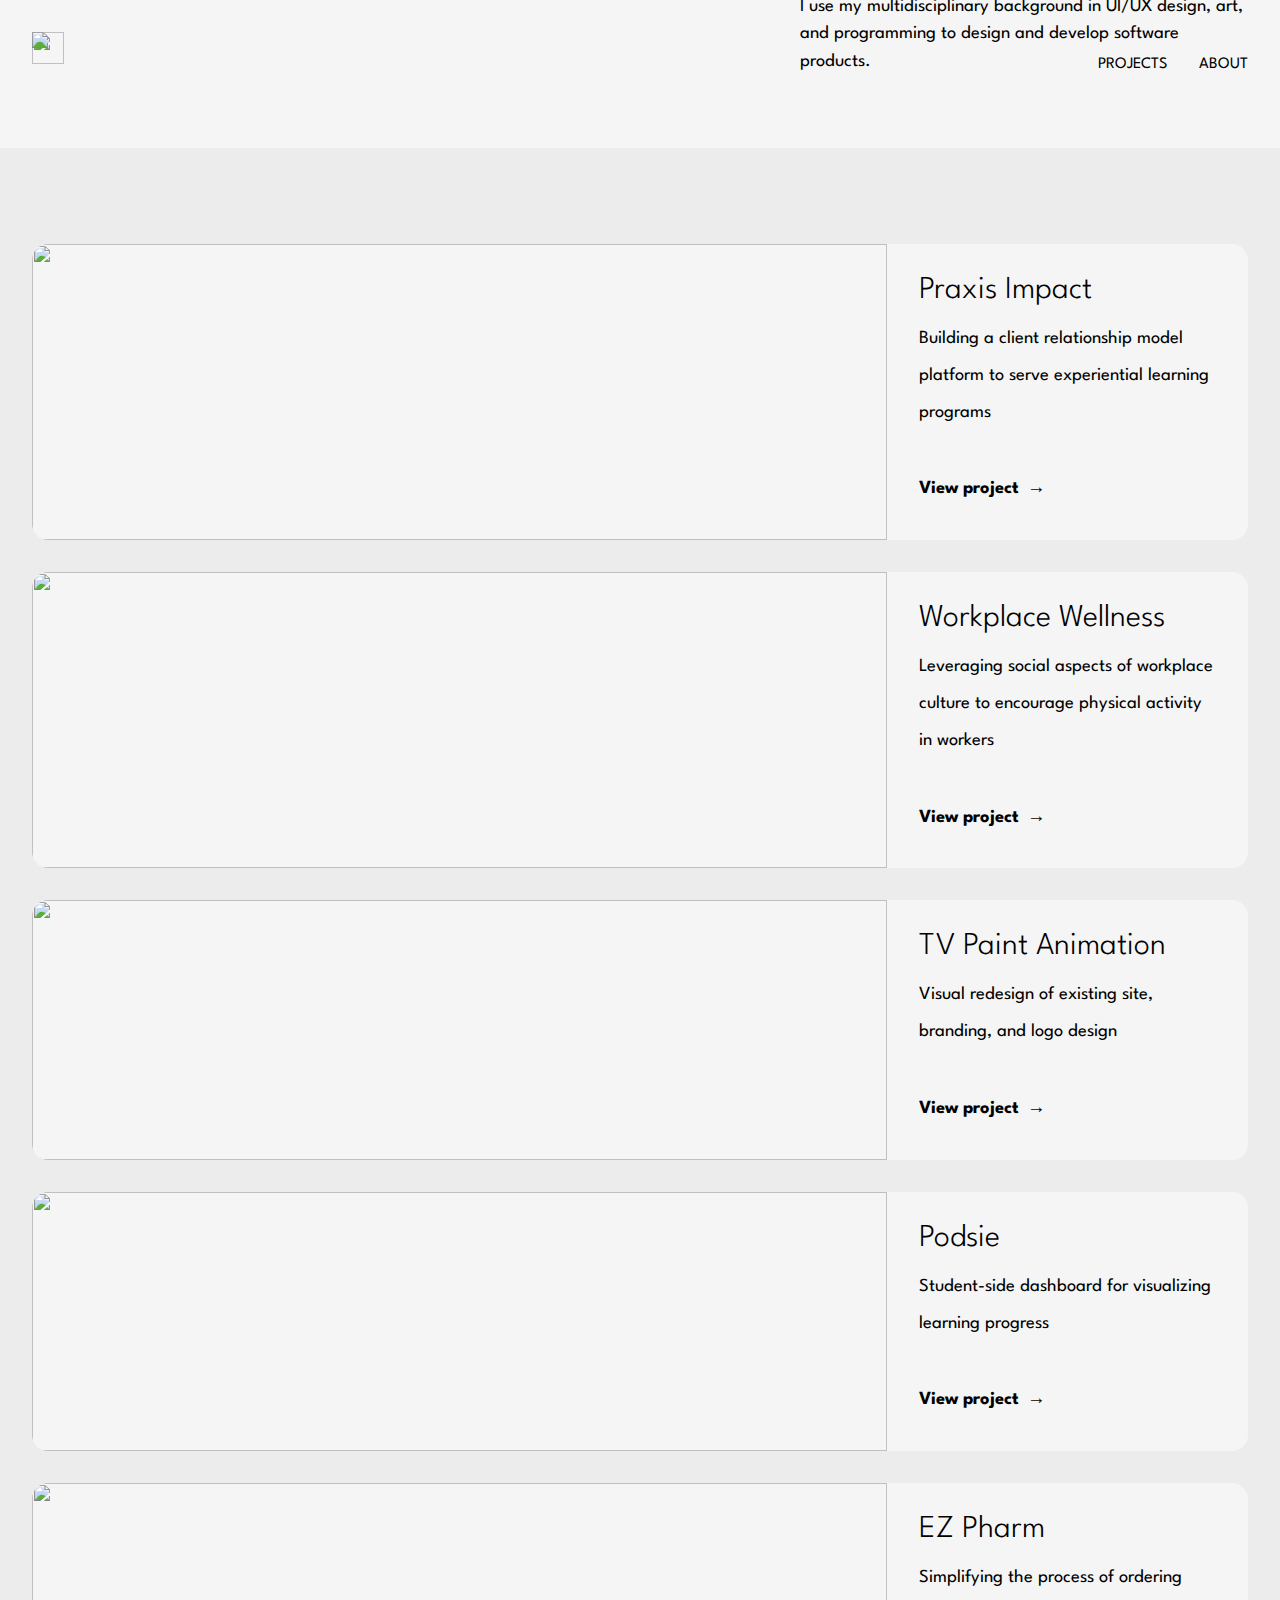
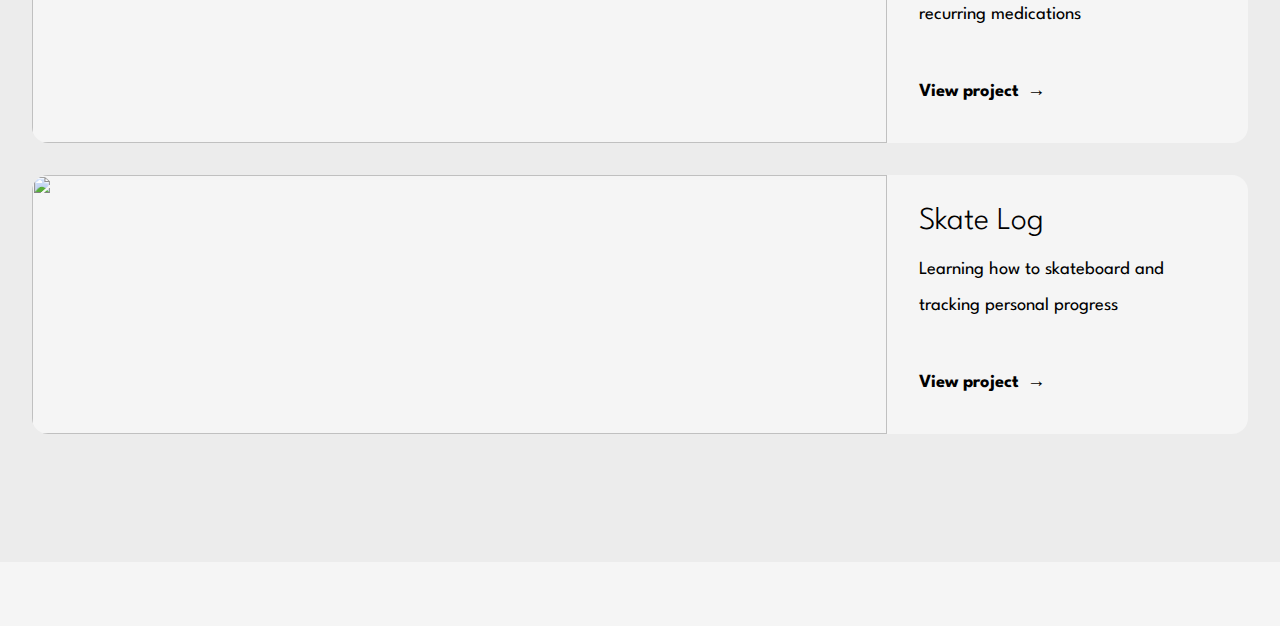
==== commit 25d2a0fc: "fixed styling in hero text and swapped placeholder text" ====
--- a/index.html
+++ b/index.html
@@ -56,7 +56,7 @@
         <div class="introduction">
           <h1>Hi, I'm <span class="intro-hover">Soph</span></h1>
           <h2>UI/UX Designer & Web Developer</h2>
-          <p>Dolore officia velit sit mollit esse cupidatat. Dolore officia velit sit mollit esse cupidatat.</p>
+          <p>I use my multidisciplinary background in UI/UX design, art, and programming to design and develop software products.</p>
         </div>
       </div>
      
--- a/style.css
+++ b/style.css
@@ -28,15 +28,12 @@
   color: var(--primary-color)
 }
 
-br {
-  margin-bottom: 1rem;
-}
-
 body {
   padding: 0rem;
   margin: 0rem;
   background-color: var(--white);
   position: relative;
+  padding-bottom: 4rem;
   /* overflow-x: hidden; */
 }
 
@@ -52,21 +49,26 @@
 h5 {
   font-size: 1.25rem;
   font-weight: 100;
+  margin-bottom: 1rem;
 }
 
 h4 {
   font-size: 1.5rem;
-  font-weight: 500;
+  font-weight: 700;
+  margin-bottom: 1rem;
 }
 
 h3 {
   font-size: 2rem;
   font-weight: 300;
+  margin-bottom: 1rem;
 }
 
 h2 {
   font-size: 3rem;
   font-weight: 700;
+  margin-bottom: 1rem;
+  margin-top: 2rem;
 }
 
 h1 {
@@ -76,14 +78,14 @@
 
 p, a {
   font-size: 1.15rem;
-  line-height: 150%;
-  margin-top: 1rem;
-  margin-bottom: 0rem;
+  line-height: 200%;
+  margin-top: 0rem;
+  margin-bottom: 1.5rem;
 }
 
 li {
   font-size: 1.15rem;
-  line-height: 150%;
+  line-height: 200%;
 }
 
 .nav-bar, footer {
@@ -274,6 +276,10 @@
 }
 
 /* home page style */
+
+.introduction h2 {
+  margin-top: 0rem;
+}
 
 .intro-hover {
   background: linear-gradient(
@@ -435,10 +441,12 @@
 }
 
 /* about page style */
+.content.wide-content {
+  max-width: 76rem;
+}
 .profile {
   display: flex;
   flex-wrap: wrap;
-  margin-bottom: 4rem;
   gap: 2rem;
 }
 
@@ -448,11 +456,9 @@
 }
 
 .profile img {
-  min-width: 20rem;
-  min-height: 20rem;
-  object-fit: cover;
+  max-width: 30rem;
+  object-fit: contain;
   flex: 1 1 10rem;
-  border-radius: 50%;
 }
 
 .technical {
@@ -534,7 +540,7 @@
 .content {
   max-width: 56rem;
   margin: auto;
-  padding: 0rem 2rem 2rem 2rem;
+  padding: 0rem 2rem;
   position: relative;
 }
 
@@ -763,6 +769,9 @@
     flex-direction: column;
   }
 
+  .technical {
+    grid-template-columns: repeat(2, 1fr);
+  }
 
 }
 
@@ -804,9 +813,6 @@
     grid-template-columns: auto;
   }
 
-  .technical {
-    grid-template-columns: repeat(2, 1fr);
-  }
 
   
 }
@@ -825,6 +831,10 @@
     padding-bottom: 0;
     padding-left: 2rem;
   }
+
+  .technical {
+    grid-template-columns: auto;
+  }
 }
 
 @media screen and (max-width: 465px) {
@@ -835,10 +845,6 @@
   .profile img {
     width: 100%;
     min-width: 0rem;
-  }
-
-  .technical {
-    grid-template-columns: auto;
   }
 
   .skills-grid {
@@ -1225,31 +1231,4 @@
   0% { background-position: 0 0; }
   50% { background-position: 400% 0; }
   100% { background-position: 0 0; }
-}
-
-/* Frame 5 */
-
-position: absolute;
-width: 688px;
-height: 446px;
-left: 704px;
-top: 400px;
-
-background: radial-gradient(50% 50% at 50% 50%, #FFFFFF 35.42%, rgba(255, 255, 255, 0) 100%);
-border-radius: 16px;
-
-
-/* Rectangle 6 */
-.rect-6 {
-  box-sizing: border-box;
-
-position: absolute;
-width: 143px;
-height: 57px;
-left: 98px;
-top: 319px;
-
-border: 1px solid #000000;
-border-radius: 32px;
-
 }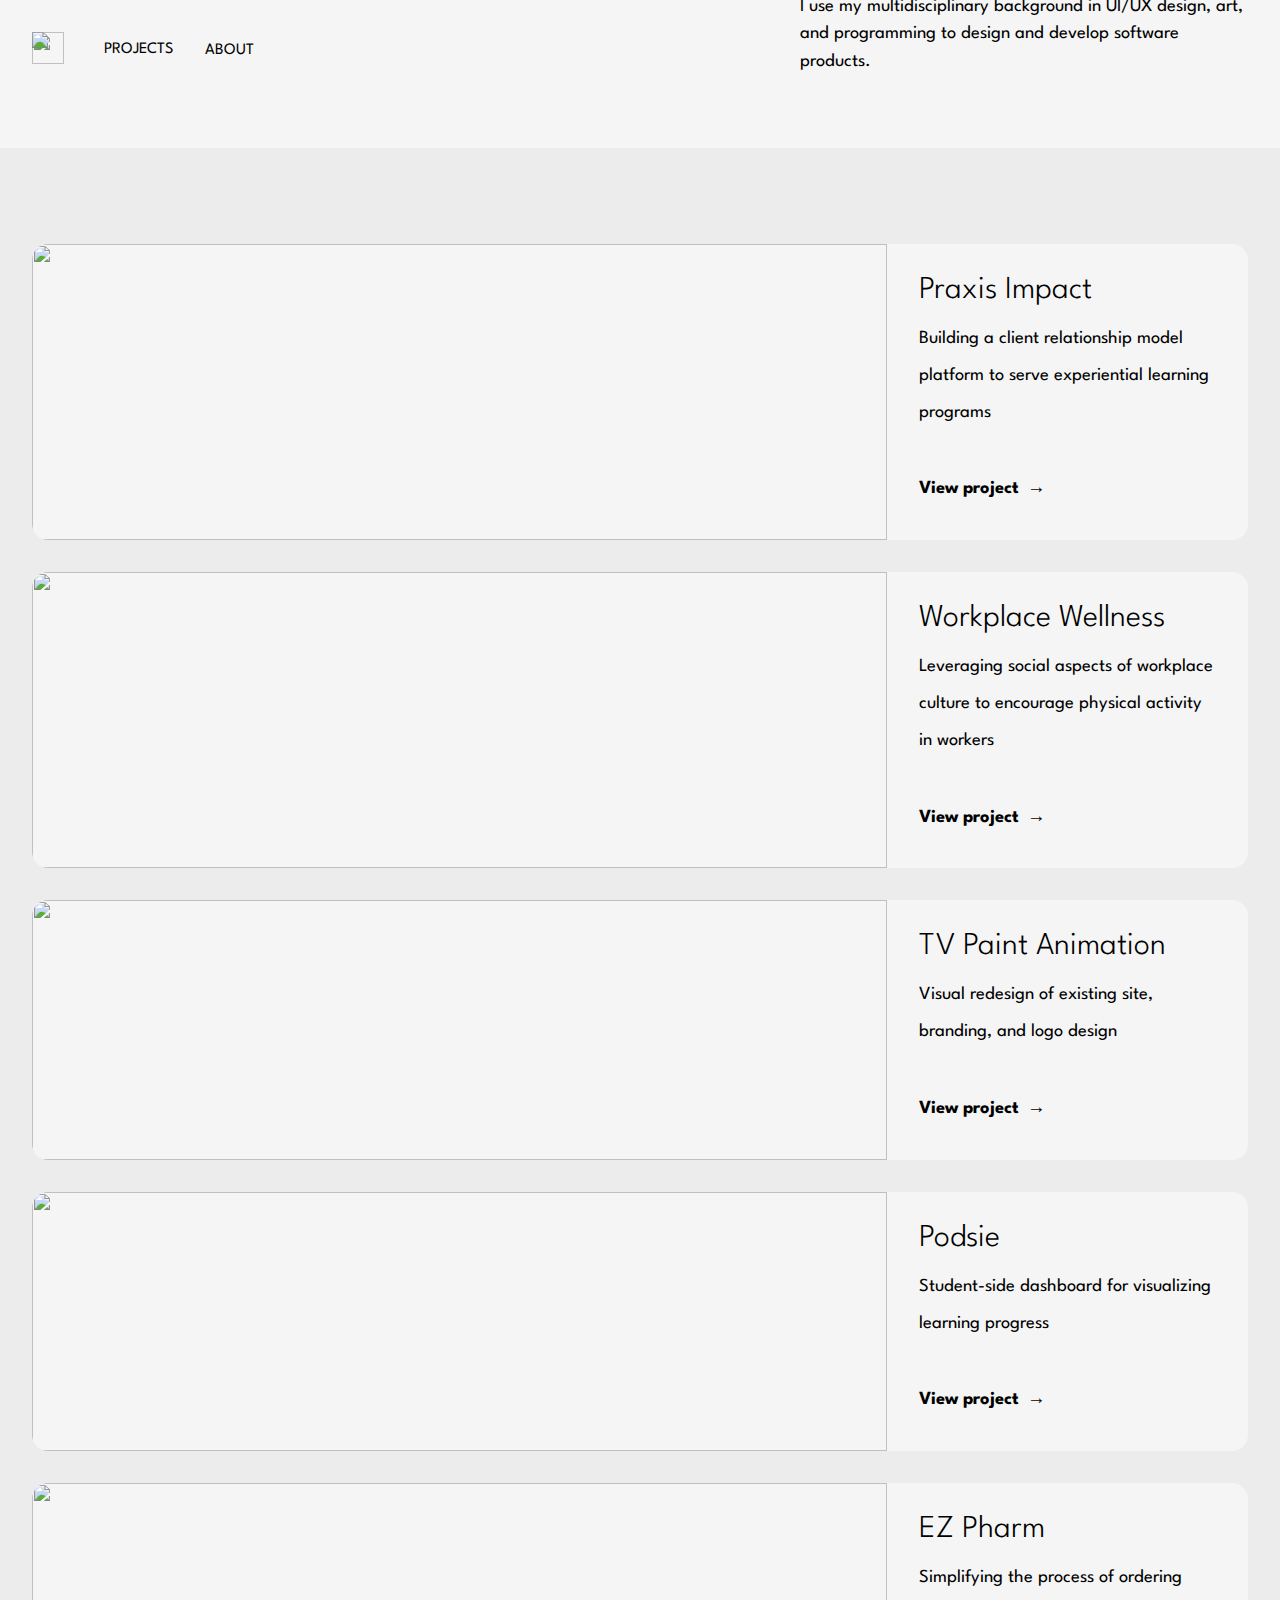
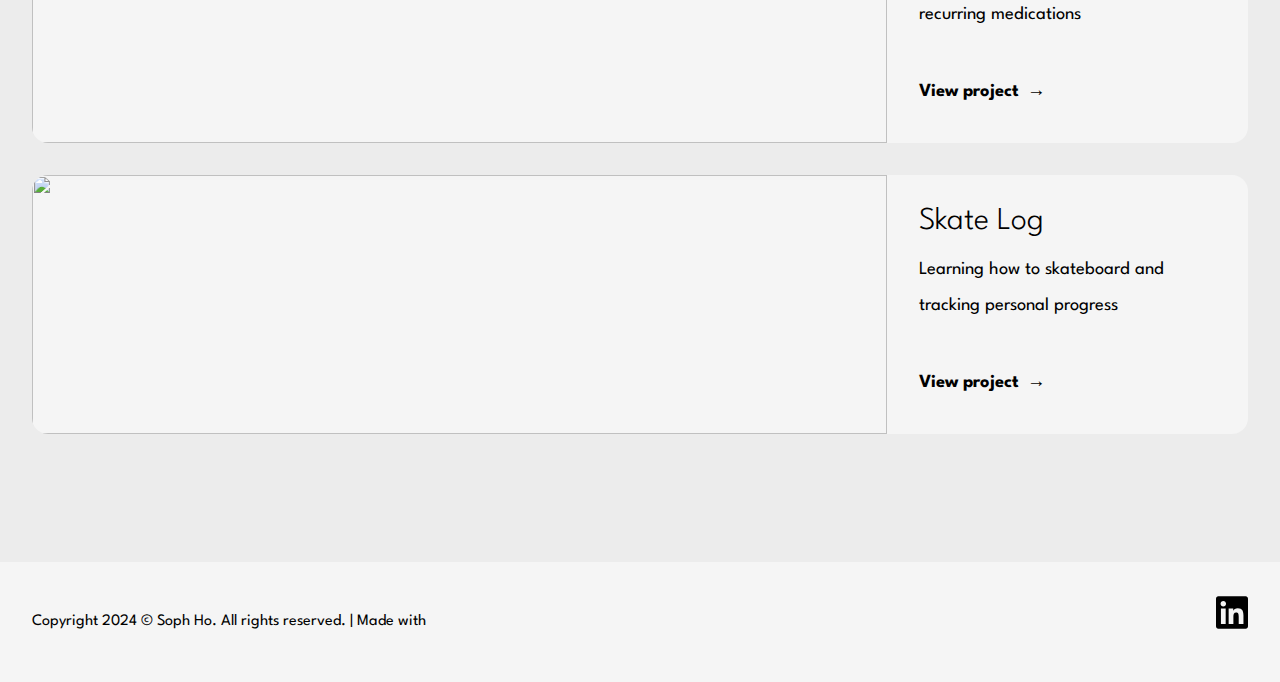
==== commit 7c31b9ef: "added footer to all pages" ====
--- a/index.html
+++ b/index.html
@@ -132,5 +132,12 @@
       
     </div>  
     
+    <footer>
+      Copyright 2024 &copy; Soph Ho. All rights reserved. | Made with 
+      <a href="https://www.linkedin.com/in/soph-ho-416a2a192/">
+        <img src="./assets/linkedin.svg"/>
+      </a>
+    </footer>
+
   </body>
 </html>--- a/style.css
+++ b/style.css
@@ -33,7 +33,6 @@
   margin: 0rem;
   background-color: var(--white);
   position: relative;
-  padding-bottom: 4rem;
   /* overflow-x: hidden; */
 }
 
@@ -68,12 +67,13 @@
   font-size: 3rem;
   font-weight: 700;
   margin-bottom: 1rem;
-  margin-top: 2rem;
+  margin-top: 3rem;
 }
 
 h1 {
   font-size: 4rem;
   font-weight: 900;
+  margin-bottom: 1rem;
 }
 
 p, a {
@@ -91,8 +91,8 @@
 .nav-bar, footer {
   display: flex;
   justify-content: space-between;
+  align-items: center;
   padding: 1rem 2rem;
-  width: 100%;
 }
 
 .nav-bar {
@@ -172,8 +172,9 @@
   color: black;
   transition: all ease-out 250ms;
   font-size: 1rem;
-  line-height: 150%;
+  line-height: 1rem;
   margin-top: 0rem;
+  margin-bottom: 0rem;
   text-transform: uppercase;
   align-items: center;
   position: relative;
@@ -246,13 +247,15 @@
   width: 2rem;
 }
 
-footer img {
-  max-width: 2rem;
-  max-height: 2rem;
+footer {
+  padding: 0 2rem;
+  margin: 2rem 0rem;
 }
 
 footer a {
   text-decoration: none;
+  width: 2rem;
+  height: 2rem;
 }
 
 button {
@@ -312,7 +315,6 @@
 
 .introduction.container {
   position: absolute;
-  /* top: 45%; */
   bottom: 10%;
   left: 60%;
   padding: 0rem 2rem;
@@ -327,8 +329,6 @@
 
 .introduction > * {
   margin-bottom: 0rem;
-  /* background: white; */
-  /* text-shadow: 4px 4px rgba(255, 255, 255, 1); */
 }
 
 .introduction h1 {
@@ -539,9 +539,9 @@
 
 .content {
   max-width: 56rem;
-  margin: auto;
+  margin: 0rem auto 2rem;
+  position: relative;
   padding: 0rem 2rem;
-  position: relative;
 }
 
 .project-hero {
@@ -585,6 +585,14 @@
   object-fit: cover;
   display: block;
   margin: auto;
+}
+
+figcaption {
+  margin: auto;
+}
+
+figcaption a {
+  font-size: 1rem;
 }
 
 .project-process div :has(h4) {
@@ -627,7 +635,6 @@
 
 .grid {
   display: grid;
-  /* padding: 2rem; */
 }
 
 .grid.mobile {
@@ -789,7 +796,6 @@
   .introduction.container {
     justify-content: flex-start;
     padding-left: 1rem;
-    /* bottom: 20%; */
   }
 
   .project-card {
@@ -901,13 +907,51 @@
   .primary-navigation[data-visible="true"] .nav-dropdown-content {
     display: flex;
     flex-direction: column;
-    gap: 1rem;
     padding: 1rem;
     align-items: center;
+    box-shadow: none;
+    background-color: transparent;
+  }
+
+  .nav-dropdown-content a:hover {
+    background-color: transparent;
+  }
+
+  .nav-dropdown-content {
+    position: relative !important;
+  }
+
+  .nav-dropdown-hover-item:hover::after {
+    display: none;
+  }
+
+  .nav-dropdown-content a::after {
+    content: '';
+    position: absolute;
+    width: 100%;
+    height: 1px;
+    border-radius: 2px;
+    background-color: black;
+    bottom: 0;
+    left: 0;
+    transform-origin: right;
+    transform: scaleX(0);
+    transition: transform .3s ease-in-out;
+  }
+
+  .nav-dropdown-content a:hover::after {
+    transform-origin: left;
+    transform: scaleX(1);
   }
 
   .primary-navigation[data-visible="true"] .nav-dropdown-content a {
     padding: 0rem;
+  }
+
+  footer {
+    display: flex;
+    flex-direction: column;
+    gap: 1rem;
   }
 }
 
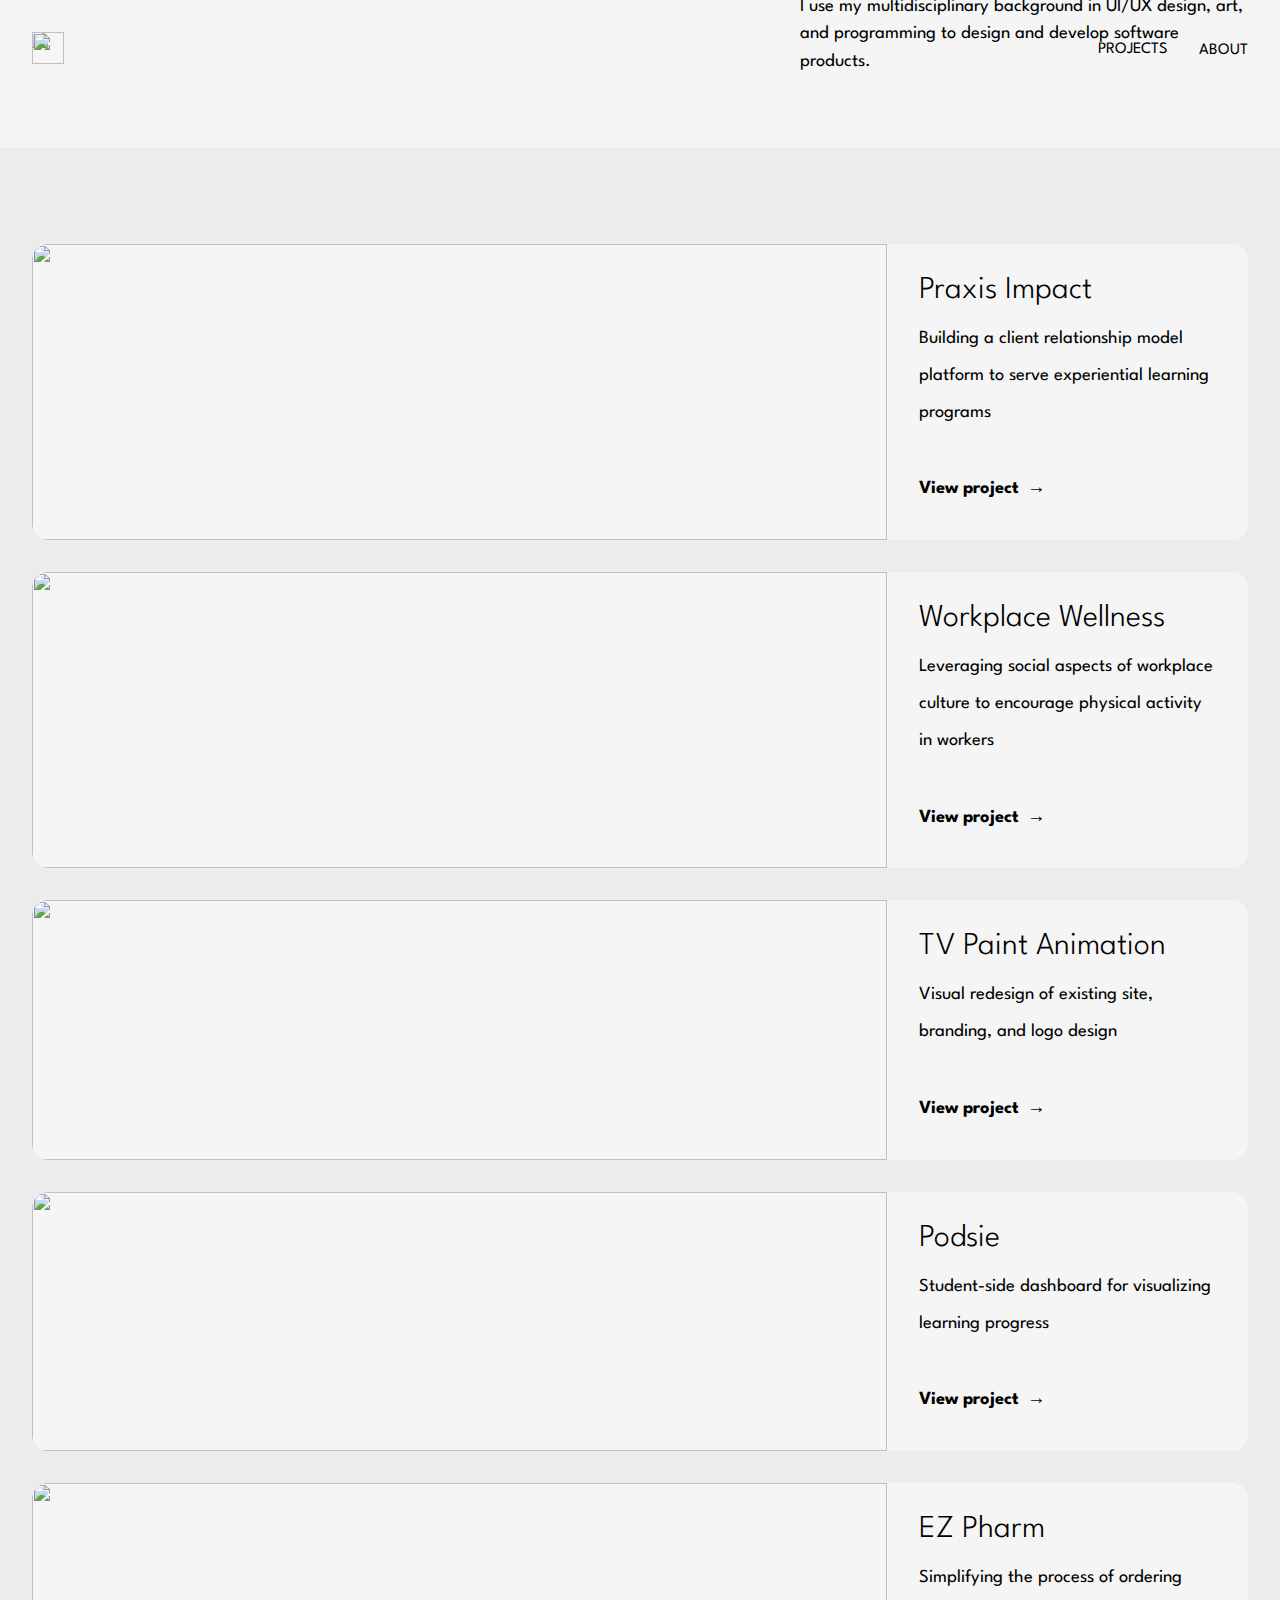
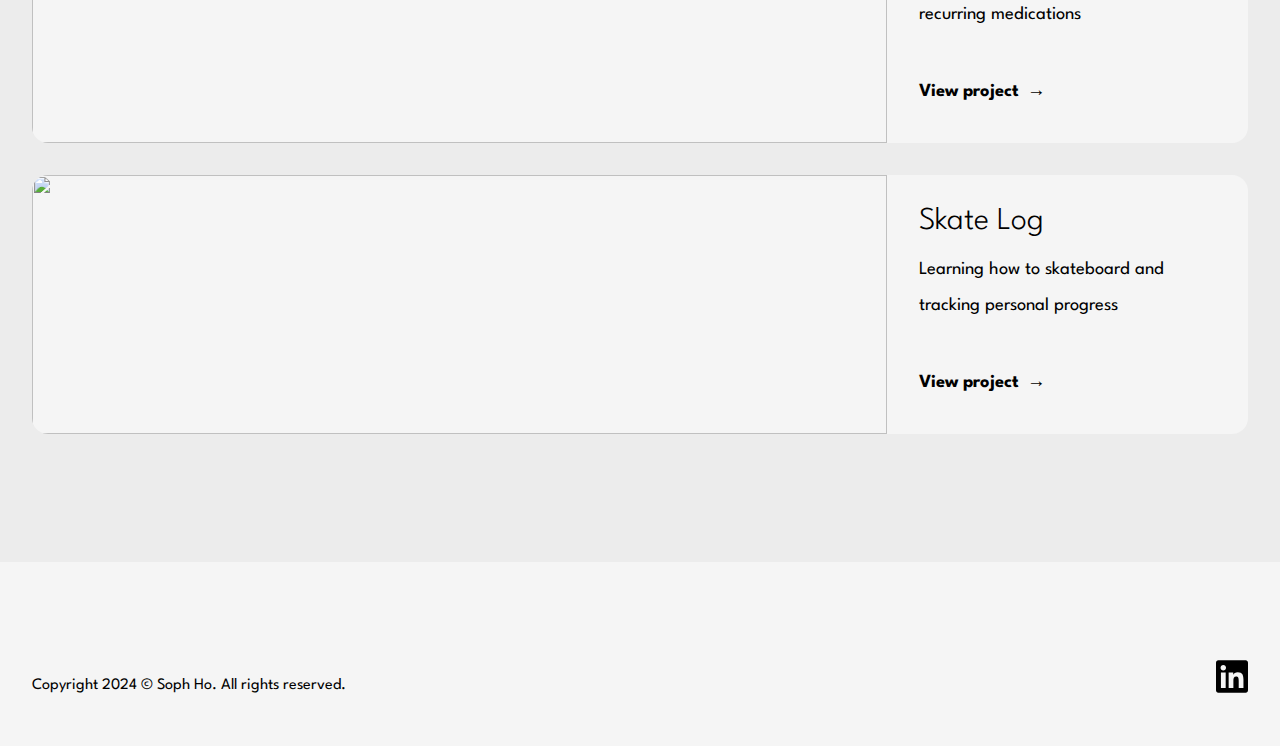
==== commit ae2f584b: "fixed typo in footer" ====
--- a/index.html
+++ b/index.html
@@ -133,7 +133,7 @@
     </div>  
     
     <footer>
-      Copyright 2024 &copy; Soph Ho. All rights reserved. | Made with 
+      Copyright 2024 &copy; Soph Ho. All rights reserved.
       <a href="https://www.linkedin.com/in/soph-ho-416a2a192/">
         <img src="./assets/linkedin.svg"/>
       </a>
--- a/style.css
+++ b/style.css
@@ -99,6 +99,8 @@
   display: flex;
   justify-content: space-between;
   padding: 2rem 2rem;
+  z-index: 100;
+  width: 100%;
 }
 
 .nav-toggle {
@@ -117,7 +119,6 @@
   position: relative;
   border-radius: 0;
   overflow-x: visible;
-  /* border: 2px solid rgba(255,0,0,0.5); */
 }
 
 .nav-toggle * {
@@ -248,7 +249,7 @@
 }
 
 footer {
-  padding: 0 2rem;
+  padding: 4rem 2rem 0rem;
   margin: 2rem 0rem;
 }
 
@@ -279,6 +280,9 @@
 }
 
 /* home page style */
+#hero .nav-bar {
+  position: absolute;
+}
 
 .introduction h2 {
   margin-top: 0rem;
@@ -307,10 +311,6 @@
   100% {
     background-position: 100% 50%;
   }
-}
-
-#hero .nav-bar {
-  position: absolute;
 }
 
 .introduction.container {
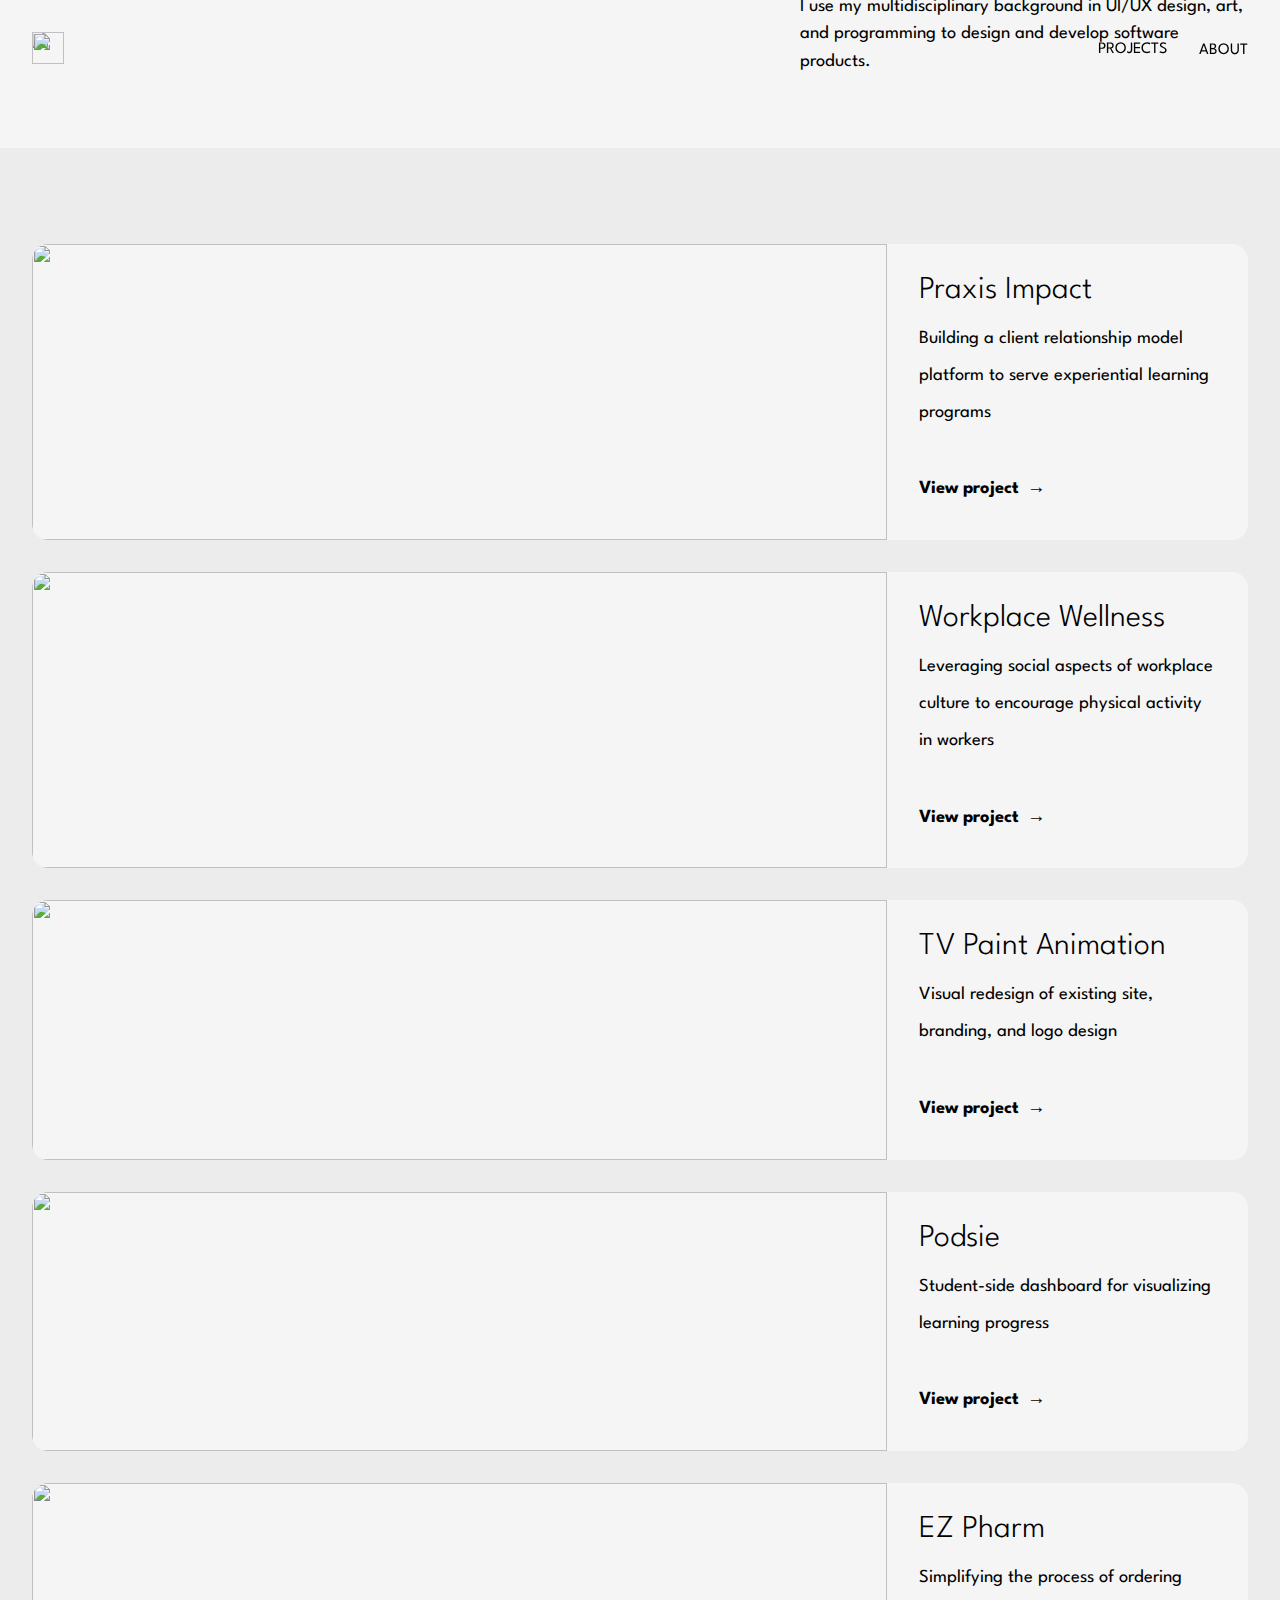
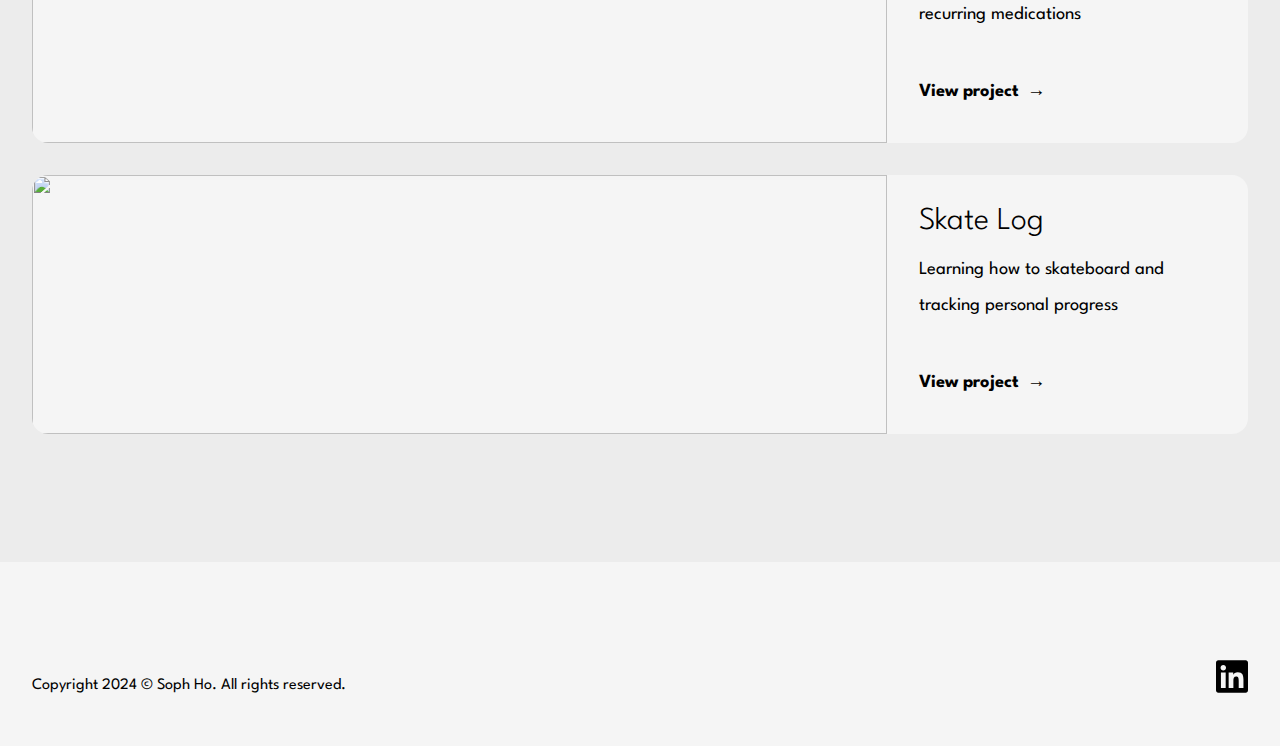
==== commit c5ff3fab: "changed hero image for praxis impact case study on project page and homepage" ====
--- a/index.html
+++ b/index.html
@@ -66,7 +66,7 @@
 
       <div class="project-card">
         <div class="image-container">
-          <a href="projects/praxis-impact.html"><img loading="lazy" src="https://www.dropbox.com/scl/fi/2mq8h7f17gqn44dqhnq3v/praxis-impact-hero.png?rlkey=v6y8o6np1k6mnun983zw3yqr5&raw=1"></a>
+          <a href="projects/praxis-impact.html"><img loading="lazy" src="https://www.dropbox.com/scl/fi/a1tpb25s76n45ge0wv8n6/praxis-impact-hero.png?rlkey=g29scg6j9ok82v4ep9sxye7on&st=00j7x4nx&raw=1"></a>
         </div>
         <div class="description">
           <h3>Praxis Impact</h3>
--- a/style.css
+++ b/style.css
@@ -76,6 +76,10 @@
   margin-bottom: 1rem;
 }
 
+h1:not(.introduction h1) {
+  padding-top: 6rem;
+}
+
 p, a {
   font-size: 1.15rem;
   line-height: 200%;
@@ -101,6 +105,7 @@
   padding: 2rem 2rem;
   z-index: 100;
   width: 100%;
+  position: fixed;
 }
 
 .nav-toggle {
@@ -280,9 +285,6 @@
 }
 
 /* home page style */
-#hero .nav-bar {
-  position: absolute;
-}
 
 .introduction h2 {
   margin-top: 0rem;
@@ -599,6 +601,10 @@
   padding-top: 1rem;
 }
 
+.project-process.bg {
+  padding: 4rem 0rem;
+}
+
 img.x-small {
   max-width: min(100%, 20rem);
 }
@@ -819,7 +825,10 @@
     grid-template-columns: auto;
   }
 
-
+  .testing-results.grid.col-3 {
+    display: flex !important; 
+    flex-direction: column;
+  }
   
 }
 
@@ -904,6 +913,10 @@
     text-align: center;
   }
 
+  .nav-dropdown a{
+    margin-bottom: 1rem;
+  }
+
   .primary-navigation[data-visible="true"] .nav-dropdown-content {
     display: flex;
     flex-direction: column;
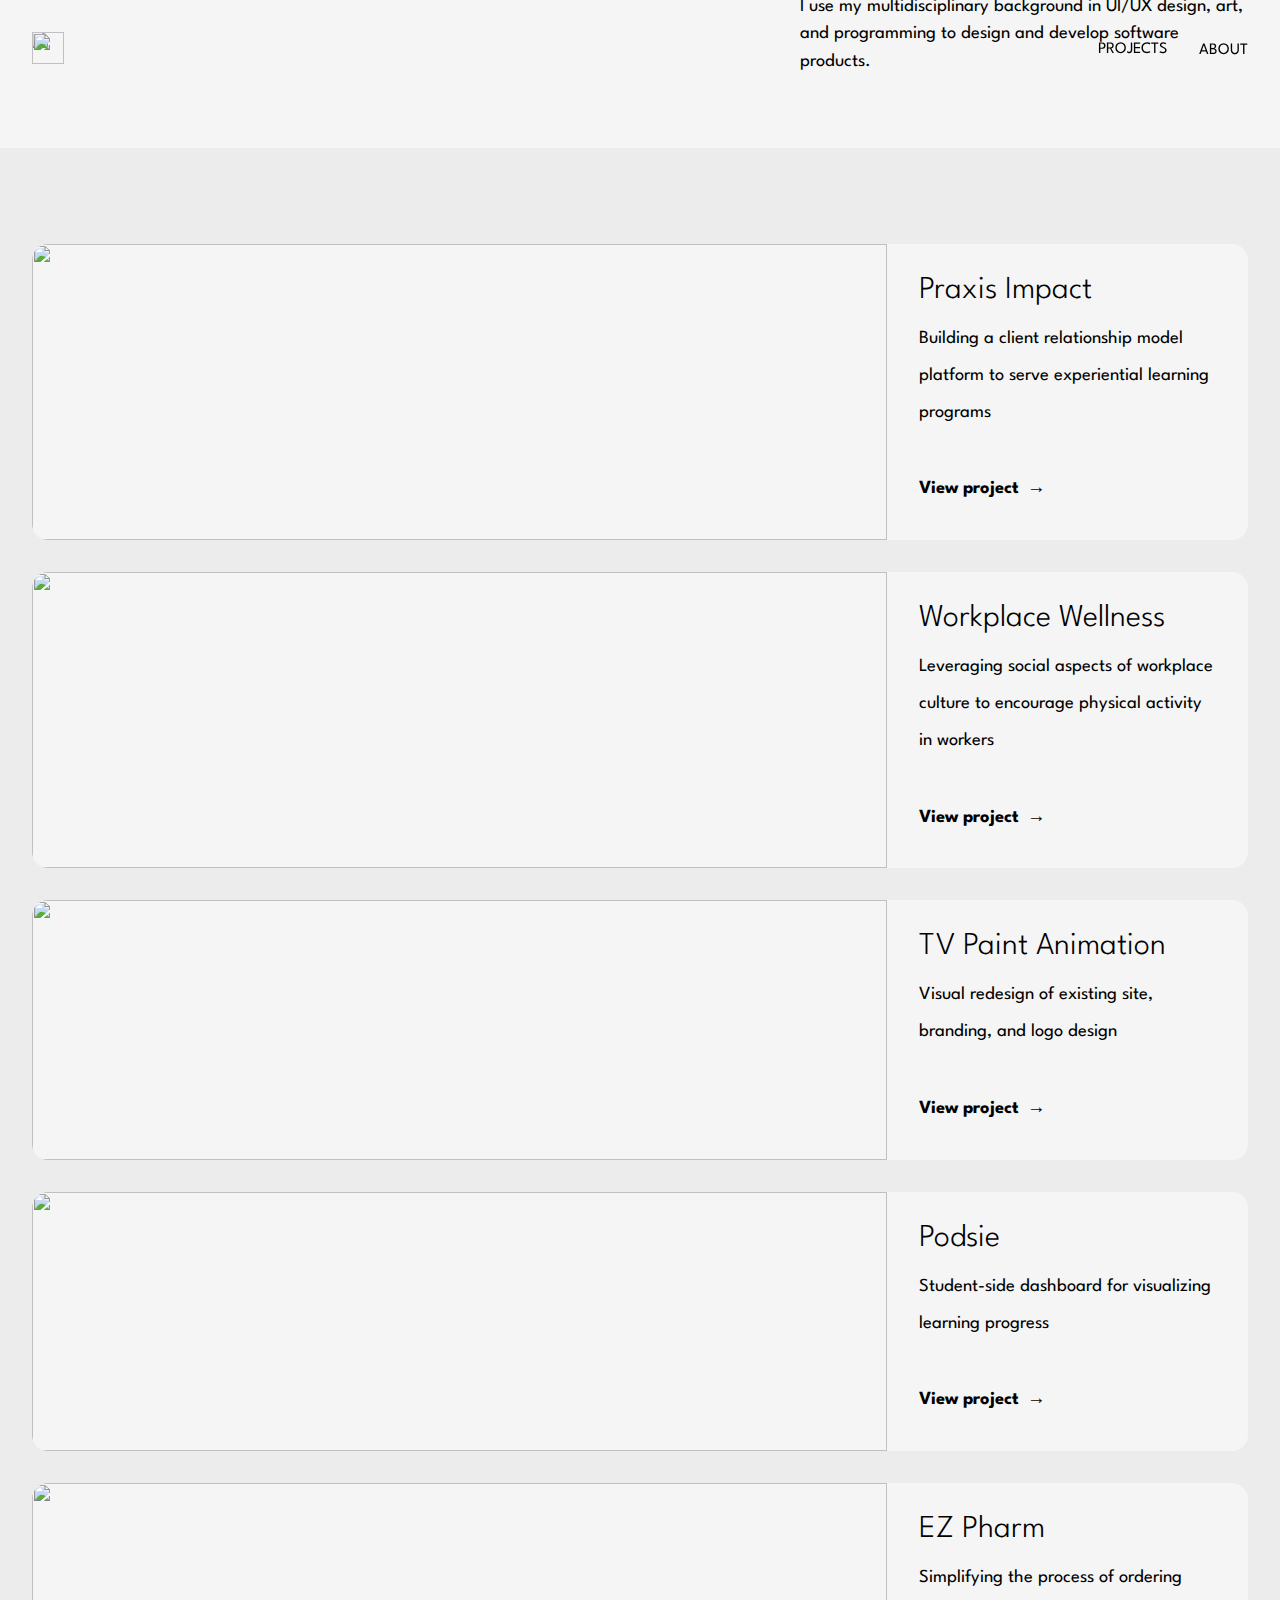
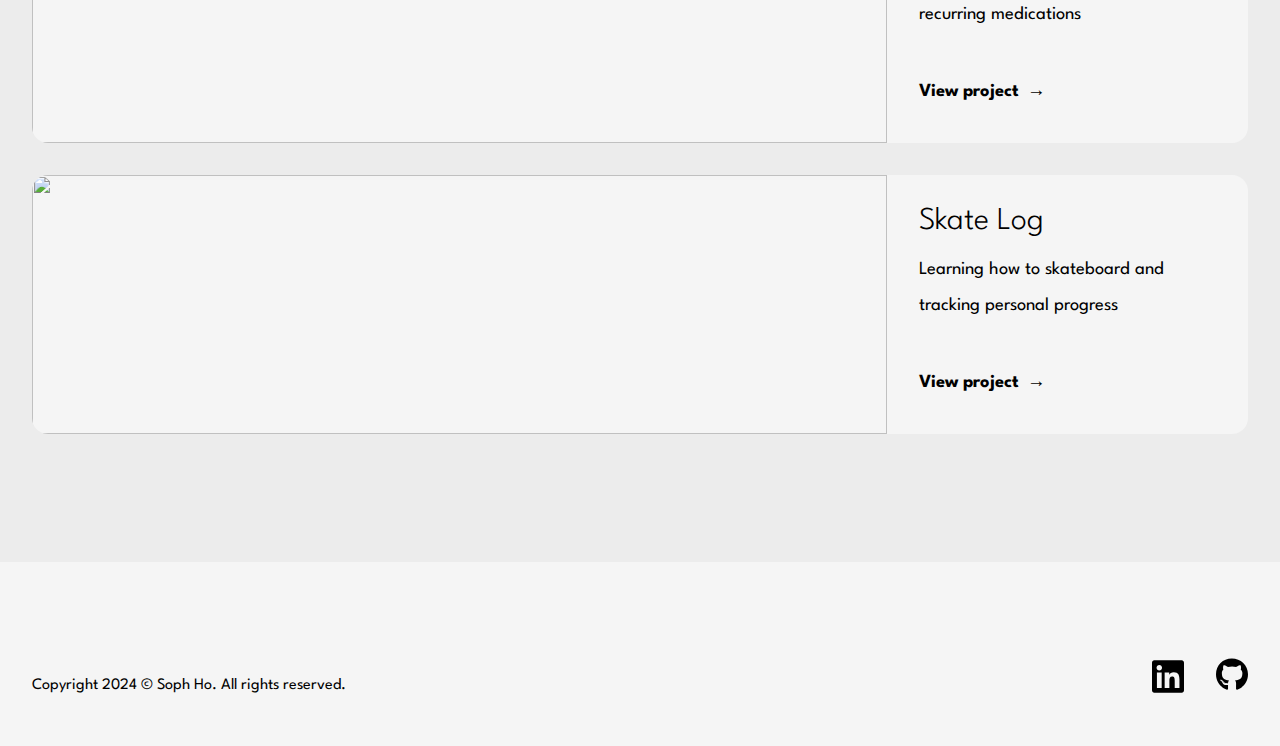
==== commit 379b46d2: "added links to github in footer of all pages" ====
--- a/index.html
+++ b/index.html
@@ -134,9 +134,18 @@
     
     <footer>
       Copyright 2024 &copy; Soph Ho. All rights reserved.
-      <a href="https://www.linkedin.com/in/soph-ho-416a2a192/">
-        <img src="./assets/linkedin.svg"/>
-      </a>
+      <ul class="footer-links">
+        <li>
+          <a href="https://www.linkedin.com/in/soph-ho-416a2a192/">
+            <img src="./assets/linkedin.svg"/>
+          </a>
+        </li>
+        <li>
+          <a href="https://github.com/swhoxf">
+            <img src="./assets/github.svg"/>
+          </a>
+        </li>
+      </ul>
     </footer>
 
   </body>
--- a/style.css
+++ b/style.css
@@ -262,6 +262,18 @@
   text-decoration: none;
   width: 2rem;
   height: 2rem;
+  display: block;
+}
+
+.footer-links {
+  list-style: none;
+  margin: 0;
+  display: flex;
+  gap: 2rem;
+  justify-content: flex-end;
+  width: 100%;
+  align-items: center;
+  width: fit-content;
 }
 
 button {
